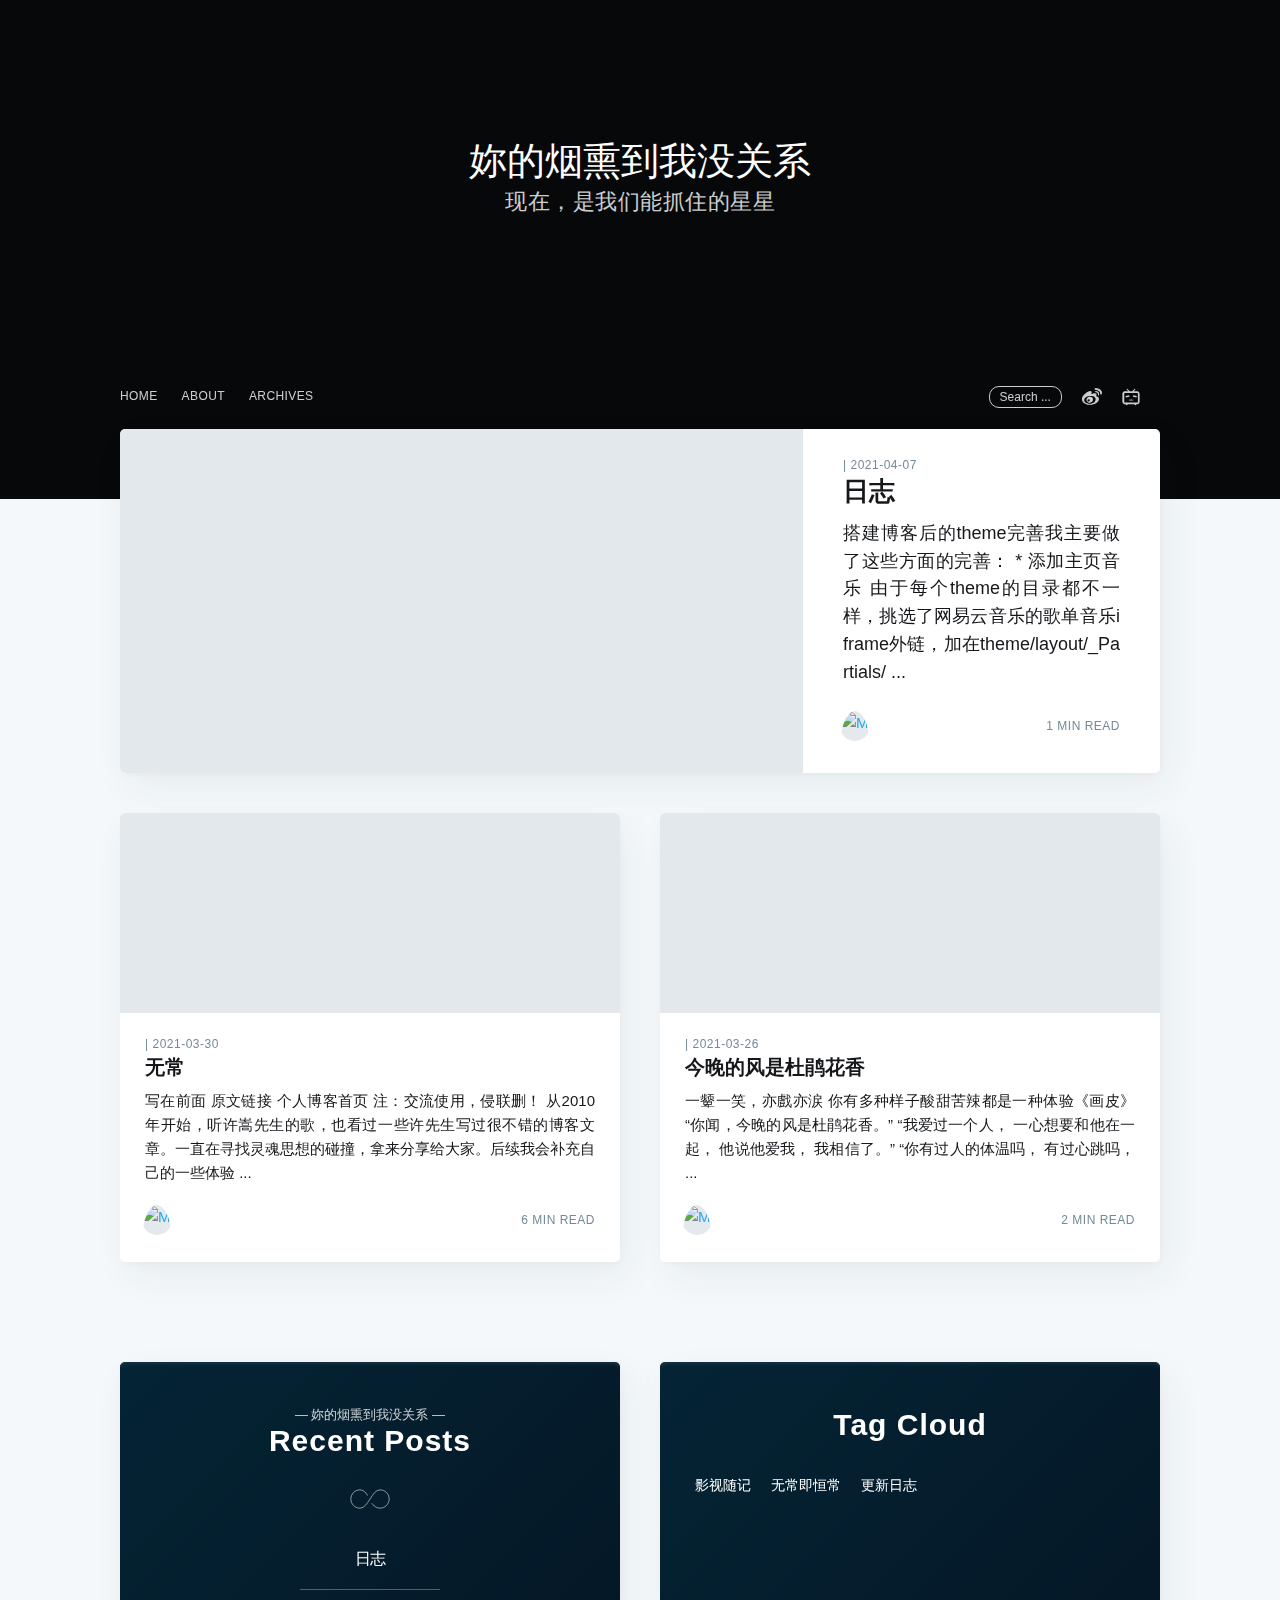
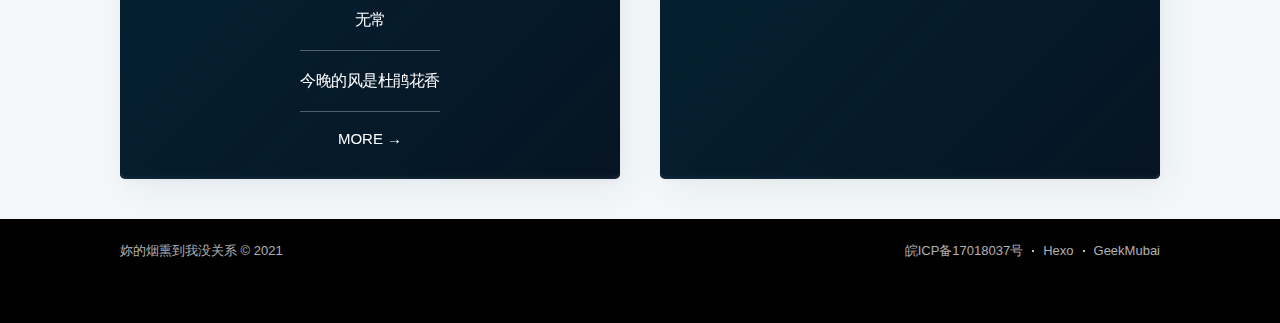
==== index.html @ fc3420e0 "Site updated: 2021-04-07 12:28:35" ====
<!DOCTYPE html><html lang="en"><head>
	
	
	
<link rel="stylesheet" href="/css/allinone.min.css">


	

	<meta charset="utf-8">
	<meta http-equiv="X-UA-Compatible" content="IE=edge">

	<title>妳的烟熏到我没关系 | </title>

	<meta name="HandheldFriendly" content="True">
	<meta name="viewport" content="width=device-width, initial-scale=1, maximum-scale=2">
	<meta name="generator" content="hexo">
	<meta name="author" content="Meyco">
	<meta name="description" content="">

	
	<meta name="keywords" content="hexo, casper, ghost, theme">
	

	
	<link rel="shortcut icon" href="https://mubai.oss-cn-hangzhou.aliyuncs.com/icon.png">
	<link rel="apple-touch-icon" href="https://mubai.oss-cn-hangzhou.aliyuncs.com/icon.png">
	

	
	<meta name="theme-color" content="#3c484e">
	<meta name="msapplication-TileColor" content="#3c484e">
	

	

	
	<link rel="alternate" href="https://geekmubai.com/feed" title="妳的烟熏到我没关系">
	

	<meta property="og:site_name" content="妳的烟熏到我没关系">
	<meta property="og:type" content="blog">
	<meta property="og:title" content="妳的烟熏到我没关系 | ">
	<meta property="og:description" content="">
	<meta property="og:url" content="http://example.com/index.html">

	
</head>
<body class="home-template">
	<div class="site-wrapper">
		




<header class="site-header outer " style="background-image: url(https://mubai.oss-cn-hangzhou.aliyuncs.com/background.jpg)">
    <div class="inner">
        
        
        <div class="site-header-content">
            
            <h1 class="site-title">
                妳的烟熏到我没关系
            </h1>
            <h2 class="site-description">现在，是我们能抓住的星星</h2>
            <iframe frameborder="no" border="0" marginwidth="0" marginheight="0" width="330" height="100" src="//music.163.com/outchain/player?type=0&amp;id=6687791022&amp;auto=1&amp;height=430"></iframe>
        </div>
        
        
        
<nav class="site-nav"> 
    <div class="site-nav-left">
        <ul class="nav">
            <li>
                
                <a href="/" title="Home">HOME</a>
                
            </li>
            
            
            <li>
                <a href="/about" title="ABOUT">ABOUT</a>
            </li>
            
            <li>
                <a href="/archives" title="ARCHIVES">ARCHIVES</a>
            </li>
            
            
        </ul> 
    </div>
    
    <div class="search-button">
        <a href="#search" class="subscribe-button" style="margin: 0 10px;">Search ...</a>
    </div>
     
    <div class="site-nav-right">
        
        <a href="#search" class="subscribe-button" style="margin: 0 10px;">Search ...</a>
         
        
<div class="social-links">
    
    <a class="social-link" title="weibo" href="https://weibo.com/u/5971185406" target="_blank" rel="noopener">
        <svg viewBox="0 0 1141 1024" xmlns="http://www.w3.org/2000/svg"><path d="M916.48 518.144q27.648 21.504 38.912 51.712t9.216 62.976-14.336 65.536-31.744 59.392q-34.816 48.128-78.848 81.92t-91.136 56.32-94.72 35.328-89.6 18.944-75.264 7.68-51.712 1.536-49.152-2.56-68.096-10.24-78.336-21.504-79.872-36.352-74.24-55.296-59.904-78.848q-16.384-29.696-22.016-63.488t-5.632-86.016q0-22.528 7.68-51.2t27.136-63.488 53.248-75.776 86.016-90.112q51.2-48.128 105.984-85.504t117.248-57.856q28.672-10.24 63.488-11.264t57.344 11.264q10.24 11.264 19.456 23.04t12.288 29.184q3.072 14.336 0.512 27.648t-5.632 26.624-5.12 25.6 2.048 22.528q17.408 2.048 33.792-1.536t31.744-9.216 31.232-11.776 33.28-9.216q27.648-5.12 54.784-4.608t49.152 7.68 36.352 22.016 17.408 38.4q2.048 14.336-2.048 26.624t-8.704 23.04-7.168 22.016 1.536 23.552q3.072 7.168 14.848 13.312t27.136 12.288 32.256 13.312 29.184 16.384zM658.432 836.608q26.624-16.384 53.76-45.056t44.032-64 18.944-75.776-20.48-81.408q-19.456-33.792-47.616-57.344t-62.976-37.376-74.24-19.968-80.384-6.144q-78.848 0-139.776 16.384t-105.472 43.008-72.192 60.416-38.912 68.608q-11.264 33.792-6.656 67.072t20.992 62.976 42.496 53.248 57.856 37.888q58.368 25.6 119.296 32.256t116.224 0.512 100.864-21.504 74.24-33.792zM524.288 513.024q20.48 8.192 38.912 18.432t32.768 27.648q10.24 12.288 17.92 30.72t10.752 39.424 1.536 42.496-9.728 38.912q-8.192 18.432-19.968 37.376t-28.672 35.328-40.448 29.184-57.344 18.944q-61.44 11.264-117.76-11.264t-88.064-74.752q-12.288-39.936-13.312-70.656t16.384-66.56q13.312-27.648 40.448-51.712t62.464-38.912 75.264-17.408 78.848 12.8zM361.472 764.928q37.888 3.072 57.856-18.432t21.504-48.128-15.36-47.616-52.736-16.896q-27.648 3.072-43.008 23.552t-17.408 43.52 9.728 42.496 39.424 21.504zM780.288 6.144q74.752 0 139.776 19.968t113.664 57.856 76.288 92.16 27.648 122.88q0 33.792-16.384 50.688t-35.328 17.408-35.328-14.336-16.384-45.568q0-40.96-22.528-77.824t-59.392-64.512-84.48-43.52-96.768-15.872q-31.744 0-47.104-15.36t-14.336-34.304 18.944-34.304 51.712-15.36zM780.288 169.984q95.232 0 144.384 48.64t49.152 146.944q0 30.72-10.24 43.52t-22.528 11.264-22.528-14.848-10.24-35.84q0-60.416-34.816-96.256t-93.184-35.84q-19.456 0-28.672-10.752t-9.216-23.04 9.728-23.04 28.16-10.752z"></path></svg>
    </a>
    
    
    
    
    
    
    <a class="social-link" title="bilibili" href="https://b23.tv/ggludu" target="_blank" rel="noopener">
        <svg viewBox="0 0 1024 1024" xmlns="http://www.w3.org/2000/svg"><path d="M360.896 183.968l-90.912-88.096s-14.208-17.472 9.824-37.248c24.16-19.648 25.376-10.912 33.504-5.472s135.2 130.816 135.2 130.816zm301.952 3.264l90.912-88.096s14.208-17.472-9.824-37.248c-24.032-19.648-25.376-10.912-33.504-5.472s-135.2 130.816-135.2 130.816zM1004 350.336c-3.264-137.984-123.168-164.192-123.168-164.192s-614.336-4.96-742.496 0C10.176 222.304 20 350.336 20 350.336s1.696 274.272-.128 413.12c13.824 138.848 120.864 160.928 120.864 160.928s42.72.864 73.92.864c3.264 8.992 5.696 52.544 54.24 52.544 48.416 0 54.24-52.544 54.24-52.544s354.88-1.696 384.352-1.696c1.696 14.816 8.992 54.976 57.536 54.24 48.416-.864 51.712-57.536 51.712-57.536s16.384-1.696 65.664 0C997.344 898.88 1004 764.192 1004 764.192s-1.568-275.872 0-413.856zm-98.912 439.232c0 21.728-17.248 39.456-38.464 39.456H167.2c-21.248 0-38.464-17.6-38.464-39.456V326.336c0-21.728 17.248-39.456 38.464-39.456h699.424c21.248 0 38.464 17.6 38.464 39.456zM202.4 457.152l205.344-39.456 15.52 77.184-203.648 39.456zm638.976 0l-205.344-39.456-15.648 77.184 203.776 39.456zm-418.08 191.392s45.152 81.312 95.264-26.336c48.416 105.088 101.824 27.904 101.824 27.904l30.336 19.776s-56.672 91.136-131.424 22.208c-63.232 68.928-129.728-21.952-129.728-21.952z"></path></svg>
    </a>
    
    
</div>
    </div>
</nav>
        
    </div>
</header>




<main id="site-main" class="site-main outer" role="main">
	<div class="inner">
		<div class="post-feed">
			
			<article class="post-card post ">
				
				<a class="post-card-image-link" title="日志" href="/2021/04/07/Blog%E6%9B%B4%E6%96%B0%E6%97%A5%E5%BF%97/">
					<div class="post-card-image b-lazy" data-src="http://i1.fuimg.com/715717/60c617aca30548ad.jpg"></div>
				</a>
				
				<div class="post-card-content">
					<a class="post-card-content-link" title="日志" href="/2021/04/07/Blog%E6%9B%B4%E6%96%B0%E6%97%A5%E5%BF%97/">
						<header class="post-card-header">
							<span class="post-card-tags">
								
								| 
								
								<time datetime="2021-04-07T03:20:34.000Z" itemprop="datePublished">
									2021-04-07
								</time>
							</span>
							<h2 class="post-card-title">日志</h2>
						</header>
						<section class="post-card-excerpt">
							<p>
								
								
								
                                                                                                                                
								搭建博客后的theme完善我主要做了这些方面的完善：
* 添加主页音乐
由于每个theme的目录都不一样，挑选了网易云音乐的歌单音乐iframe外链，加在theme/layout/_Partials/
								...
							</p>
						</section>
					</a>
					<footer class="post-card-meta">
						<div class="author-list">
							<div class="author-list-item">
								<div class="author-name-tooltip">Meyco</div>
								
								<a href="/about" class="static-avatar">
									<img class="author-profile-image" src="http://i1.fuimg.com/715717/878c0550b2270ddd.jpg" alt="Meyco">
								</a>
								
							</div>
						</div>
						<span class="reading-time">
							1
							min read
						</span>
					</footer>
				</div>
			</article>
			
			<article class="post-card post ">
				
				<a class="post-card-image-link" title="无常" href="/2021/03/30/%E6%97%A0%E5%B8%B8/">
					<div class="post-card-image b-lazy" data-src="http://i1.fuimg.com/715717/1760de4c66929baf.jpg"></div>
				</a>
				
				<div class="post-card-content">
					<a class="post-card-content-link" title="无常" href="/2021/03/30/%E6%97%A0%E5%B8%B8/">
						<header class="post-card-header">
							<span class="post-card-tags">
								
								| 
								
								<time datetime="2021-03-30T09:20:34.000Z" itemprop="datePublished">
									2021-03-30
								</time>
							</span>
							<h2 class="post-card-title">无常</h2>
						</header>
						<section class="post-card-excerpt">
							<p>
								
								
								
                                                                                                                                
								写在前面
原文链接
个人博客首页
注：交流使用，侵联删！

从2010年开始，听许嵩先生的歌，也看过一些许先生写过很不错的博客文章。一直在寻找灵魂思想的碰撞，拿来分享给大家。后续我会补充自己的一些体验
								...
							</p>
						</section>
					</a>
					<footer class="post-card-meta">
						<div class="author-list">
							<div class="author-list-item">
								<div class="author-name-tooltip">Meyco</div>
								
								<a href="/about" class="static-avatar">
									<img class="author-profile-image" src="http://i1.fuimg.com/715717/878c0550b2270ddd.jpg" alt="Meyco">
								</a>
								
							</div>
						</div>
						<span class="reading-time">
							6
							min read
						</span>
					</footer>
				</div>
			</article>
			
			<article class="post-card post ">
				
				<a class="post-card-image-link" title="今晚的风是杜鹃花香" href="/2021/03/26/my-first-file/">
					<div class="post-card-image b-lazy" data-src="http://i2.tiimg.com/715717/d0ed9ce200806550.jpg"></div>
				</a>
				
				<div class="post-card-content">
					<a class="post-card-content-link" title="今晚的风是杜鹃花香" href="/2021/03/26/my-first-file/">
						<header class="post-card-header">
							<span class="post-card-tags">
								
								| 
								
								<time datetime="2021-03-26T06:23:34.000Z" itemprop="datePublished">
									2021-03-26
								</time>
							</span>
							<h2 class="post-card-title">今晚的风是杜鹃花香</h2>
						</header>
						<section class="post-card-excerpt">
							<p>
								
								
								
                                                                                                                                
								一颦一笑，亦戲亦涙 

你有多种样子酸甜苦辣都是一种体验《画皮》“你闻，今晚的风是杜鹃花香。”
“我爱过一个人，
一心想要和他在一起，
他说他爱我，
我相信了。”
“你有过人的体温吗，
有过心跳吗，

								...
							</p>
						</section>
					</a>
					<footer class="post-card-meta">
						<div class="author-list">
							<div class="author-list-item">
								<div class="author-name-tooltip">Meyco</div>
								
								<a href="/about" class="static-avatar">
									<img class="author-profile-image" src="http://i1.fuimg.com/715717/878c0550b2270ddd.jpg" alt="Meyco">
								</a>
								
							</div>
						</div>
						<span class="reading-time">
							2
							min read
						</span>
					</footer>
				</div>
			</article>
			
		</div>
	</div>

	
	
	<nav class="pagination">
		
	</nav>
	
	
</main>


	</div>
	


<aside class="read-next outer">
    <div class="inner">
        <div class="read-next-feed">
            
            

<article class="read-next-card" style="background-image: url(https://mubai.oss-cn-hangzhou.aliyuncs.com/background.jpg)">
  <header class="read-next-card-header">
    <small class="read-next-card-header-sitetitle">— 妳的烟熏到我没关系 —</small>
    <h3 class="read-next-card-header-title">Recent Posts</h3>
  </header>
  <div class="read-next-divider">
    <svg xmlns="http://www.w3.org/2000/svg" viewBox="0 0 24 24">
      <path d="M13 14.5s2 3 5 3 5.5-2.463 5.5-5.5S21 6.5 18 6.5c-5 0-7 11-12 11C2.962 17.5.5 15.037.5 12S3 6.5 6 6.5s4.5 3.5 4.5 3.5"></path>
    </svg>
  </div>
  <div class="read-next-card-content">
    <ul>
      
      
      
      <li>
        <a href="/2021/04/07/Blog%E6%9B%B4%E6%96%B0%E6%97%A5%E5%BF%97/">日志</a>
      </li>
      
      
      
      <li>
        <a href="/2021/03/30/%E6%97%A0%E5%B8%B8/">无常</a>
      </li>
      
      
      
      <li>
        <a href="/2021/03/26/my-first-file/">今晚的风是杜鹃花香</a>
      </li>
      
      
    </ul>
  </div>
  <footer class="read-next-card-footer">
    <a href="/archives">  MORE  → </a>
  </footer>
</article>

            
            
            


            
            
            

<article class="read-next-card" style="background-image: url(https://mubai.oss-cn-hangzhou.aliyuncs.com/background.jpg)">
	<header class="read-next-card-header" style="padding-bottom: 20px">
		<h3 class="read-next-card-header-title">Tag Cloud</h3>
	</header>
	<div class="read-next-card-content-ext">
		<a href="/tags/%E5%BD%B1%E8%A7%86%E9%9A%8F%E8%AE%B0/" style="font-size: 14px;">影视随记</a> <a href="/tags/%E6%97%A0%E5%B8%B8%E5%8D%B3%E6%81%92%E5%B8%B8/" style="font-size: 14px;">无常即恒常</a> <a href="/tags/%E6%9B%B4%E6%96%B0%E6%97%A5%E5%BF%97/" style="font-size: 14px;">更新日志</a>
	</div>
</article>

            
        </div>
    </div>
</aside>

	




<div id="search" class="search-overlay subscribe-overlay">
    <div class="search-form">
        
        <img class="search-overlay-logo" src="https://mubai.oss-cn-hangzhou.aliyuncs.com/icon.png" alt="妳的烟熏到我没关系">
        
        <input id="local-search-input" class="search-input" type="text" name="search" placeholder="Search ...">
        <a class="search-overlay-close" href="#"></a>
    </div>
    <div id="local-search-result"></div>
</div>


<footer class="site-footer outer">
	<div class="site-footer-content inner">
		<section class="copyright">
			<a href="/" title="妳的烟熏到我没关系">妳的烟熏到我没关系</a>
			© 2021
		</section>
		<nav class="site-footer-nav">
			
            <a href="http://www.miitbeian.gov.cn/" title="皖ICP备17018037号" target="_blank" rel="noopener">皖ICP备17018037号</a>
            <a href="https://hexo.io/" title="Hexo" target="_blank" rel="noopener">Hexo</a>
            <a href="https://geekmubai.com/" title="GeekMubai" target="_blank" rel="noopener">GeekMubai</a>
        </nav>
    </div>
</footer>
	


<script>
    if(window.navigator && navigator.serviceWorker) {
        navigator.serviceWorker.getRegistrations()
        .then(function(registrations) {
            for(let registration of registrations) {
                registration.unregister();
            }
        });
    }
</script>






<script src="/js/mix/home-lazy-local.min.js"></script>


<script>;(function() {var bLazy = new Blazy()})();</script>








<script>searchFunc("/")</script>





<script>
    (function(){
        var bp = document.createElement('script');
        var curProtocol = window.location.protocol.split(':')[0];
        if (curProtocol === 'https') {
            bp.src = 'https://zz.bdstatic.com/linksubmit/push.js';
        }
        else {
            bp.src = 'http://push.zhanzhang.baidu.com/push.js';
        }
        var s = document.getElementsByTagName("script")[0];
        s.parentNode.insertBefore(bp, s);
    })();
    console.log("this theme is from https://github.com/xzhih/hexo-theme-casper")
</script>

<script src="/live2dw/lib/L2Dwidget.min.js?094cbace49a39548bed64abff5988b05"></script><script>L2Dwidget.init({"log":false,"pluginJsPath":"lib/","pluginModelPath":"assets/","pluginRootPath":"live2dw/","tagMode":false});</script>


<script type="text/javascript" src="/js/love.js"></script>
</body></html><!-- 页面点击小红心 -->
---- css/allinone.min.css ----
*{margin:0;padding:0;vertical-align:baseline;border:0}.site-nav li{margin:.5em 0;padding-left:.3em;line-height:1.6em}blockquote,q{quotes:none}blockquote,dl,ol,p,ul{margin:0 0 1.2em}blockquote:after,blockquote:before,q:after,q:before{content:"";content:none}img{max-width:100%;border:0;image-rendering:-webkit-optimize-contrast}html{-webkit-box-sizing:border-box;box-sizing:border-box;-webkit-text-size-adjust:100%;-ms-text-size-adjust:100%}*,:after,:before{-webkit-box-sizing:inherit;box-sizing:inherit}a{word-break:break-all;background-color:transparent;text-decoration:none;color:#26a8ed}a:active,a:hover,input:focus{outline:0}b,blockquote cite,strong{font-weight:700}dfn,em,i{font-style:italic}small{font-size:80%}sub,sup{font-size:75%;line-height:0;position:relative;vertical-align:baseline}sup{top:-.5em}sub{bottom:-.25em}svg:not(:root){overflow:hidden}mark{background-color:#fdffb6}code,kbd,pre,samp{font-family:monospace,monospace;font-size:1em}button,input,optgroup,select,textarea{font:inherit;margin:0;color:inherit}button{overflow:visible;border:none}button,select{text-transform:none}button,html input[type=button],input[type=reset],input[type=submit]{cursor:pointer;-webkit-appearance:button}button[disabled],html input[disabled]{cursor:default}button::-moz-focus-inner,input::-moz-focus-inner{padding:0;border:0}input{line-height:normal}textarea{overflow:auto;resize:vertical}table{border-spacing:0;border-collapse:collapse}td,th{padding:0}html{font-size:62.5%;overflow-y:scroll;-webkit-tap-highlight-color:transparent}body,html{overflow-x:hidden}body{font-family:-apple-system,BlinkMacSystemFont,Segoe UI,Roboto,Oxygen,Ubuntu,Cantarell,Open Sans,Helvetica Neue,sans-serif;font-size:1.5rem;font-weight:400;font-style:normal;line-height:1.6em;letter-spacing:0;color:#3c484e;-moz-font-feature-settings:"liga" on;-webkit-font-smoothing:antialiased;-moz-osx-font-smoothing:grayscale;text-rendering:optimizeLegibility;background:#f4f8fb}::-moz-selection{background:#cbeafb;text-shadow:none}::selection{background:#cbeafb;text-shadow:none}hr{position:relative;display:block;width:100%;height:1px;margin:2.5em 0;padding:0;border:0;border-top:5px solid #e3e9ed}audio,canvas,iframe,img,svg,video{vertical-align:middle}fieldset{margin:0;padding:0;border:0}ol,ul{padding-right:.5em;padding-left:1.2em;max-width:100%}ol ol,ol ul,ul ol,ul ul{margin:.5em 0 1em}dt{font-weight:500;float:left;width:120px;margin:0 20px 0 0;text-align:right;color:#15171a}dd{margin:0 0 5px;text-align:left}blockquote{margin:1.5em 0;padding:0 1.6em;border-left:.5em solid #e5eff5}blockquote p{font-size:1.2em;font-weight:300;margin:.8em 0}blockquote small{font-size:.9em;display:inline-block;margin:.8em 0 .8em 1.5em;opacity:.8}blockquote small:before{content:"\2014 \00A0"}blockquote cite a{font-weight:400}a:hover{text-decoration:underline}h1,h2,h3,h4,h5,h6{font-weight:700;line-height:1.15;margin-top:0;text-rendering:optimizeLegibility}h1{font-size:5rem;font-weight:700;margin:0 0 .5em}.img{display:block;width:100%;height:100%;border-radius:100%;background-position:50%;background-size:cover}.hidden{position:absolute;visibility:hidden;text-indent:-9999px}.site-wrapper{display:-ms-flexbox;display:-webkit-box;display:flex;flex-direction:column;min-height:100vh;-webkit-box-direction:normal;-webkit-box-orient:vertical;-ms-flex-direction:column}.site-main{z-index:100;-webkit-box-flex:1;flex-grow:1;-ms-flex-positive:1}.outer{position:relative;padding:0 4vw}.inner{width:100%;max-width:1040px;margin:0 auto}@media (min-width:900px){.author-template .post-feed,.home-template .post-feed,.tag-template .post-feed{margin-top:-70px;padding-top:0}.home-template .site-nav{position:relative;top:-70px}}.site-header{position:relative;padding-top:12px;padding-bottom:12px;color:#fff;background:50%/cover no-repeat #090a0b}.site-header:before{bottom:0;background:rgba(0,0,0,.18)}.site-header:after,.site-header:before{position:absolute;z-index:10;top:0;right:0;left:0;display:block;content:""}.site-header:after{bottom:auto;height:80px;background:-webkit-gradient(linear,left top,left bottom,from(rgba(0,0,0,.1)),to(transparent));background:linear-gradient(rgba(0,0,0,.1),transparent)}.site-header.no-cover:after,.site-header.no-cover:before{display:none}.site-header-content{display:-ms-flexbox;display:-webkit-box;display:flex;flex-direction:column;min-height:200px;max-height:450px;padding:10vw 4vw;text-align:center;align-items:center;-webkit-box-align:center;-webkit-box-direction:normal;-webkit-box-orient:vertical;-webkit-box-pack:center;-ms-flex-align:center;-ms-flex-direction:column;-ms-flex-pack:center;justify-content:center}.site-title{font-size:3.8rem;font-weight:430;z-index:10;margin:0;padding:0}.site-logo{max-height:45px}.site-description{font-size:2.2rem;font-weight:400;z-index:10;margin:0;padding:5px 0;letter-spacing:.5px;opacity:.8}@media (max-width:500px){h1{font-size:2.2rem}.site-title{font-size:3rem}.site-description{font-size:1.8rem}}.site-nav{font-size:1.2rem;position:relative;z-index:300;height:40px;-webkit-box-align:center;-ms-flex-align:center;align-items:center;-webkit-box-pack:justify;-ms-flex-pack:justify;justify-content:space-between}.site-nav,.site-nav-left{display:-ms-flexbox;display:-webkit-box;display:flex;overflow-y:hidden}.site-nav-left{overflow-x:auto;margin-right:10px;white-space:nowrap;letter-spacing:.4px;align-items:center;-webkit-box-align:center;-ms-flex-align:center;-webkit-overflow-scrolling:touch;-ms-overflow-scrolling:touch}.site-nav-logo{font-size:1.7rem;font-weight:700;line-height:1em;display:block;margin-right:24px;padding:11px 0;letter-spacing:-.5px;color:#fff;-ms-flex-negative:0;flex-shrink:0}.site-nav-logo:hover{text-decoration:none}.site-nav-logo img{display:block;width:auto;height:21px}.nav{display:-ms-flexbox;display:-webkit-box;display:flex;margin:0 0 0 -12px;padding:0;list-style:none}.nav li{padding:0;text-transform:uppercase}.nav li,.nav li a{display:block;margin:0}.nav li a{padding:10px 12px;opacity:.8;color:#fff}.nav li a:hover{text-decoration:none;opacity:1}.search-button,.site-nav-right{height:40px}.search-button,.site-nav-right,.social-links{display:-ms-flexbox;display:-webkit-box;display:flex;align-items:center;-webkit-box-align:center;-ms-flex-align:center;-ms-flex-negative:0;flex-shrink:0}.social-links a:last-of-type{padding-right:20px}.social-link{display:-ms-flexbox;display:-webkit-box;display:flex;margin:0;padding:10px;opacity:.8;color:#fff;align-items:center;-webkit-box-align:center;-webkit-box-pack:center;-ms-flex-align:center;-ms-flex-pack:center;justify-content:center}.social-link:hover{opacity:1}.social-link svg{height:1.8rem;fill:#fff}.subscribe-button{font-size:1.2rem;line-height:1em;display:block;padding:4px 10px;opacity:.8;color:#fff;border:1px solid #fff;border-radius:10px}.subscribe-button:hover{text-decoration:none;opacity:1}@media (max-width:700px){.site-header{padding-right:0;padding-left:0}.site-nav-left{margin-right:0;padding-left:4vw}.site-nav-right{display:none}}.post-feed{position:relative;margin:0 -20px;padding:40px 0 0;-ms-flex-wrap:wrap;flex-wrap:wrap}.post-card,.post-feed{display:-ms-flexbox;display:-webkit-box;display:flex}.post-card{overflow:hidden;flex-direction:column;min-height:300px;margin:0 20px 40px;-webkit-transition:all .5s ease;transition:all .5s ease;border-radius:5px;background:50%/cover #fff;-webkit-box-shadow:8px 14px 38px rgba(39,44,49,.06),1px 3px 8px rgba(39,44,49,.03);box-shadow:8px 14px 38px rgba(39,44,49,.06),1px 3px 8px rgba(39,44,49,.03);-webkit-box-direction:normal;-webkit-box-flex:1;-webkit-box-orient:vertical;-ms-flex:1 1 300px;flex:1 1 300px;-ms-flex-direction:column}.post-card:hover{-webkit-transition:all .4s ease;transition:all .4s ease;-webkit-transform:translate3D(0,-1px,0) scale(1.02);transform:translate3D(0,-1px,0) scale(1.02);-webkit-box-shadow:8px 28px 50px rgba(39,44,49,.07),1px 6px 12px rgba(39,44,49,.04);box-shadow:8px 28px 50px rgba(39,44,49,.07),1px 6px 12px rgba(39,44,49,.04)}.post-card-image-link{position:relative;display:block;overflow:hidden;border-radius:5px 5px 0 0}.post-card-image{width:auto;height:200px;background:50%/cover no-repeat #c5d2d9}.post-card-content-link{position:relative;display:block;padding:25px 25px 0;color:#15171a;-webkit-box-flex:1;flex-grow:1;-ms-flex-positive:1}.post-card-content-link:hover{text-decoration:none}.post-card-tags{font-size:1.2rem;font-weight:500;line-height:1.15em;display:block;margin-bottom:4px;letter-spacing:.5px;text-transform:uppercase;color:#738a94}.post-card-content{display:-ms-flexbox;display:-webkit-box;display:flex;flex-direction:column;-webkit-box-direction:normal;-webkit-box-flex:1;-webkit-box-orient:vertical;-webkit-box-pack:justify;-ms-flex-direction:column;flex-grow:1;-ms-flex-pack:justify;-ms-flex-positive:1;justify-content:space-between}.post-card-meta{display:-ms-flexbox;display:-webkit-box;display:flex;padding:0 25px 25px;align-items:flex-end;-webkit-box-align:end;-webkit-box-pack:justify;-ms-flex-align:end;-ms-flex-pack:justify;justify-content:space-between}.author-profile-image{display:block;border-radius:100%;background:#e3e9ed;-o-object-fit:cover;object-fit:cover}.post-card-meta .avatar-wrapper,.post-card-meta .profile-image-wrapper{position:relative}.author-list{display:-ms-flexbox;display:-webkit-box;display:flex;margin:0;padding:0;list-style:none;-ms-flex-wrap:wrap-reverse;flex-wrap:wrap-reverse}.author-list-item{position:relative;margin:0;padding:0;-ms-flex-negative:0;flex-shrink:0}.static-avatar{width:34px;height:34px;margin:0 -5px;display:block;overflow:hidden;border:2px solid #fff;border-radius:100%}.author-name-tooltip{font-size:1.2rem;position:absolute;z-index:999;bottom:105%;display:block;padding:2px 8px;-webkit-transition:all .3s cubic-bezier(.4,.01,.165,.99);transition:all .3s cubic-bezier(.4,.01,.165,.99);-webkit-transform:translateY(6px);transform:translateY(6px);white-space:nowrap;letter-spacing:.2px;pointer-events:none;opacity:0;color:#fff;border-radius:3px;background:#15171a;-webkit-box-shadow:0 12px 26px rgba(39,44,49,.08),1px 3px 8px rgba(39,44,49,.03);box-shadow:0 12px 26px rgba(39,44,49,.08),1px 3px 8px rgba(39,44,49,.03)}.author-list-item:hover .author-name-tooltip{-webkit-transform:translateY(0);transform:translateY(0);opacity:1}.reading-time{font-size:1.2rem;font-weight:500;line-height:33px;margin-left:20px;letter-spacing:.5px;text-transform:uppercase;color:#738a94;-ms-flex-negative:0;flex-shrink:0}@media (min-width:795px){.home-template .post-feed .post-card:nth-child(6n+1):not(.no-image){flex-direction:row;-webkit-box-direction:normal;-webkit-box-flex:1;-webkit-box-orient:horizontal;-ms-flex:1 1 100%;flex:1 1 100%;-ms-flex-direction:row}.home-template .post-feed .post-card:nth-child(6n+1):not(.no-image) .post-card-image-link{position:relative;border-radius:5px 0 0 5px;-webkit-box-flex:1;-ms-flex:1 1 auto;flex:1 1 auto}.home-template .post-feed .post-card:nth-child(6n+1):not(.no-image) .post-card-image{position:absolute;width:100%;height:100%}.home-template .post-feed .post-card:nth-child(6n+1):not(.no-image) .post-card-content{-webkit-box-flex:0;-ms-flex:0 1 357px;flex:0 1 357px}.home-template .post-feed .post-card:nth-child(6n+1):not(.no-image) h2{font-size:2.6rem}.home-template .post-feed .post-card:nth-child(6n+1):not(.no-image) p{font-size:1.8rem;line-height:1.55em}.home-template .post-feed .post-card:nth-child(6n+1):not(.no-image) .post-card-content-link{padding:30px 40px 0}.home-template .post-feed .post-card:nth-child(6n+1):not(.no-image) .post-card-meta{padding:0 40px 30px}}.home-template .site-header:after{display:none}@media (max-width:650px){.author-name-tooltip{display:none}.post-feed{padding-top:5vw}.post-card{margin:0 20px 5vw}}.page-template .site-main,.post-template .site-main{padding-bottom:4vw;background:#fff}.post-full{position:relative;z-index:50}.post-full-header{max-width:1040px;margin:0 auto;padding:5vw 3vw;text-align:center}@media (max-width:500px){.post-full-header{padding:10vw 3vw}}.post-full-meta{font-size:1.4rem;font-weight:600;display:-ms-flexbox;display:-webkit-box;display:flex;text-transform:uppercase;color:#738a94;align-items:center;-webkit-box-align:center;-webkit-box-pack:center;-ms-flex-align:center;-ms-flex-pack:center;justify-content:center}.post-full-meta-date{color:#3eb0ef}.post-full-title{font-size:4rem;margin:0;color:#090a0b}.date-divider{display:inline-block;margin:0 6px 1px}.post-full-image{height:800px;margin:0 -10vw -165px;border-radius:5px;background:50%/cover #c5d2d9}@media (max-width:1170px){.post-full-image{height:600px;margin:0 -4vw -100px;border-radius:0}}@media (max-width:800px){.post-full-image{height:400px}}.post-full-content{font-size:1.7rem;line-height:1.6em;position:relative;min-height:230px;margin:0 auto;padding:70px 100px 0;background:#fff}@media (max-width:1170px){.post-full-content{padding:5vw 7vw 0}}.post-full-content:before{left:-5px;-webkit-transform:rotate(-5deg);transform:rotate(-5deg)}.post-full-content:after,.post-full-content:before{position:absolute;z-index:-1;top:15px;display:block;width:20px;height:200px;content:"";background:rgba(39,44,49,.15);-webkit-filter:blur(5px);filter:blur(5px)}.post-full-content:after{right:-5px;-webkit-transform:rotate(5deg);transform:rotate(5deg)}.no-image .post-full-content{padding-top:0}.no-image .post-full-content:after,.no-image .post-full-content:before{display:none}.post-full-content blockquote,.post-full-content dl,.post-full-content h1,.post-full-content h2,.post-full-content h3,.post-full-content h4,.post-full-content h5,.post-full-content h6,.post-full-content ol,.post-full-content p,.post-full-content pre,.post-full-content ul{min-width:100%}.post-full-content li p{margin:0}.post-full-content em,.post-full-content strong{color:#090a0b}.post-full-content small{line-height:1.6em;display:inline-block}.post-full-content img,.post-full-content video{display:block;max-width:1040px;margin:0 auto}@media (max-width:1040px){.post-full-content img,.post-full-content video{width:100%}}.post-full-content img[src$="#full"]{width:100vw;max-width:none}.post-full-content img+br+small{display:block;margin-top:-3em;margin-bottom:1.5em}.post-full-content iframe{margin:0 auto}.post-full-content blockquote{margin:0 0 1.5em;padding:0 1.5em;border-left:3px solid #3eb0ef}.post-full-content blockquote p{font-size:inherit;font-style:italic;line-height:inherit;margin:0 0 1em;color:inherit}.post-full-content blockquote p:last-child{margin-bottom:0}.post-full-content code{font-size:.8em;font-weight:400!important}.post-full-content .fluid-width-video-wrapper{margin:1.5em 0 3em}.post-full-content h1,.post-full-content h2,.post-full-content h3,.post-full-content h4,.post-full-content h5,.post-full-content h6{color:#090a0b}@media (max-width:500px){.post-full-meta{font-size:1.2rem;line-height:1.3em}.post-full-title{font-size:2.9rem}.post-full-image{height:350px;margin-bottom:4vw}.post-full-content{padding:0}.post-full-content:after,.post-full-content:before{display:none}}.read-next-feed{margin:0 -20px;padding:40px 0 0;-ms-flex-wrap:wrap;flex-wrap:wrap}.read-next-card,.read-next-feed{display:-ms-flexbox;display:-webkit-box;display:flex}.read-next-card{position:relative;overflow:hidden;flex-direction:column;margin:0 20px 40px;padding:25px;color:#fff;border-radius:5px;background:50%/cover #15171a;-webkit-box-shadow:8px 14px 38px rgba(39,44,49,.06),1px 3px 8px rgba(39,44,49,.03);box-shadow:8px 14px 38px rgba(39,44,49,.06),1px 3px 8px rgba(39,44,49,.03);-webkit-box-direction:normal;-webkit-box-flex:1;-webkit-box-orient:vertical;-ms-flex:1 1 300px;flex:1 1 300px;-ms-flex-direction:column}.read-next-card:before{position:absolute;top:0;right:0;bottom:0;left:0;display:block;content:"";border-radius:5px;background:linear-gradient(135deg,rgba(0,40,60,.8),rgba(0,20,40,.7));-webkit-backdrop-filter:blur(2px);backdrop-filter:blur(2px)}.read-next-card-header{position:relative;z-index:50;padding-top:20px;text-align:center}.read-next-card-header-sitetitle{font-size:1.3rem;line-height:1.3em;display:block;opacity:.8}.read-next-card-header-title{font-size:3rem;line-height:1.2em;margin:0;padding:0 20px;letter-spacing:1px;color:#fff}.read-next-card-header-title a{font-weight:300;text-decoration:none;color:#fff}.read-next-card-header-title a:hover{text-decoration:none}.read-next-divider{position:relative;display:-ms-flexbox;display:-webkit-box;display:flex;height:80px;-webkit-box-pack:center;-ms-flex-pack:center;justify-content:center}.read-next-divider svg{width:40px;fill:transparent;stroke:#fff;stroke-opacity:.65;stroke-width:.5px}.read-next-card-content{font-size:1.7rem;position:relative;z-index:50;display:-ms-flexbox;display:-webkit-box;display:flex;-webkit-box-flex:1;flex-grow:1;-ms-flex-positive:1}.read-next-card-content ul{display:-ms-flexbox;display:-webkit-box;display:flex;flex-direction:column;margin:0 auto;padding:0;list-style:none;text-align:center;-webkit-box-direction:normal;-webkit-box-orient:vertical;-ms-flex-direction:column}.read-next-card-content li{font-size:1.6rem;font-weight:200;line-height:1.25em;margin:0;padding:0;letter-spacing:-.5px}.read-next-card-content li a{font-weight:500;display:block;padding:20px 0;-webkit-transition:opacity .3s ease;transition:opacity .3s ease;vertical-align:top;color:#fff;border-bottom:1px solid hsla(0,0%,100%,.3)}.read-next-card-content li:first-of-type a{padding-top:10px}.read-next-card-content li a:hover{opacity:1}.read-next-card-footer{position:relative;margin:15px 0 3px;text-align:center}.read-next-card-footer a{color:#fff}.floating-header{position:fixed;z-index:1000;top:0;right:0;left:0;display:-ms-flexbox;display:-webkit-box;display:flex;visibility:hidden;height:60px;-webkit-transition:all .5s cubic-bezier(.19,1,.22,1);transition:all .5s cubic-bezier(.19,1,.22,1);-webkit-transform:translate3d(0,-120%,0);transform:translate3d(0,-120%,0);border-bottom:1px solid rgba(0,0,0,.06);background:hsla(0,0%,100%,.95);align-items:center;-webkit-box-align:center;-ms-flex-align:center}.floating-active{visibility:visible;-webkit-transition:all .5s cubic-bezier(.22,1,.27,1);transition:all .5s cubic-bezier(.22,1,.27,1);-webkit-transform:translateZ(0);transform:translateZ(0)}.floating-header-logo{font-size:1.6rem;line-height:1em;overflow:hidden;margin:0 0 0 20px;white-space:nowrap;letter-spacing:-1px;text-overflow:ellipsis}.floating-header-logo a{font-weight:700;line-height:1.1em;display:-ms-flexbox;display:-webkit-box;display:flex;color:#15171a;align-items:center;-webkit-box-align:center;-ms-flex-align:center}.floating-header-logo a:hover{text-decoration:none}.floating-header-logo img{max-height:20px;margin:0 10px 0 0}.floating-header-divider{line-height:1em;margin:0 5px}.floating-header-title{font-size:1.6rem;font-weight:700;line-height:1.3em;overflow:hidden;margin:0;white-space:nowrap;text-overflow:ellipsis;color:#2e2e2e;-webkit-box-flex:1;-ms-flex:1;flex:1}.floating-header-share{font-size:1.3rem;line-height:1;padding-left:2%;-webkit-box-pack:end;-ms-flex-pack:end;justify-content:flex-end}.floating-header-share,.floating-header-share a{display:-ms-flexbox;display:-webkit-box;display:flex;align-items:center;-webkit-box-align:center;-ms-flex-align:center}.floating-header-share a{-webkit-box-pack:center;-ms-flex-pack:center;justify-content:center}.floating-header-share svg{width:auto;height:16px;fill:#fff}.floating-header-share-label{font-weight:500;display:-ms-flexbox;display:-webkit-box;display:flex;margin-right:10px;color:rgba(0,0,0,.7);align-items:center;-webkit-box-align:center;-ms-flex-align:center;-ms-flex-negative:0;flex-shrink:0}.floating-header-share-label svg{width:18px;height:18px;margin:0 5px 0 10px;-webkit-transform:rotate(90deg);transform:rotate(90deg);stroke:rgba(0,0,0,.7)}.floating-header-share-fb,.floating-header-share-tw{line-height:48px;display:block;width:60px;height:60px;-webkit-transition:all .5s cubic-bezier(.19,1,.22,1);transition:all .5s cubic-bezier(.19,1,.22,1);text-align:center;color:#fff;align-items:center;-webkit-box-align:center;-ms-flex-align:center;-ms-grid-row-align:center}.floating-header-share-tw{background:#33b1ff}.floating-header-share-fb{background:#005e99}.progress{position:absolute;right:0;bottom:-1px;left:0;width:100%;height:2px;color:#3eb0ef;border:none;background:0 0;-webkit-appearance:none;-moz-appearance:none;appearance:none}.progress::-webkit-progress-bar{background-color:transparent}.progress::-webkit-progress-value{background-color:#3eb0ef}.progress::-moz-progress-bar{background-color:#3eb0ef}.progress-container{position:absolute;top:0;left:0;display:block;width:100%;height:2px;background-color:transparent}.progress-bar{display:block;width:50%;height:inherit;background-color:#3eb0ef}@media (max-width:900px){.floating-header{height:40px}.floating-header-logo,.floating-header-title{font-size:1.5rem}.floating-header-share-fb,.floating-header-share-tw{line-height:38px;width:40px;height:40px}}@media (max-width:800px){.floating-header-logo{margin-left:10px}.floating-header-logo a{color:#2e2e2e}.floating-header-divider,.floating-header-title{visibility:hidden}}@media (max-width:450px){.floating-header-share-label{display:none}}.site-header-content .author-profile-image{z-index:10;width:100px;height:100px;margin:0 0 20px;-webkit-box-shadow:0 0 0 6px hsla(0,0%,100%,.1);box-shadow:0 0 0 6px hsla(0,0%,100%,.1);-ms-flex-negative:0;flex-shrink:0}.site-header-content .author-bio{font-size:2rem;font-weight:300;line-height:1.3em;z-index:10;max-width:600px;margin:5px 0 10px;letter-spacing:.5px;opacity:.8;-ms-flex-negative:0;flex-shrink:0}.site-header-content .author-meta{font-family:Georgia,serif;font-style:italic;z-index:10;display:-ms-flexbox;display:-webkit-box;display:flex;margin:0 0 10px;align-items:center;-webkit-box-align:center;-webkit-box-pack:center;-ms-flex-align:center;-ms-flex-negative:0;-ms-flex-pack:center;flex-shrink:0;justify-content:center}.site-header-content .author-location svg{height:1.9rem;stroke:#fff}.site-header-content .bull{display:inline-block;margin:0 12px;opacity:.5}.site-header-content .social-link:first-of-type{padding-left:4px}@media (max-width:500px){.site-header-content .author-bio{font-size:1.8rem;line-height:1.15em;letter-spacing:0}.author-location,.author-stats{display:none}}.error-template .site-main{padding:7vw 4vw}.site-nav-center{display:-ms-flexbox;display:-webkit-box;display:flex;text-align:center;align-items:center;-webkit-box-align:center;-webkit-box-pack:center;-ms-flex-align:center;-ms-flex-pack:center;justify-content:center}.site-nav-center .site-nav-logo{margin-right:0}.error-message{text-align:center}.error-code{font-size:12vw;line-height:1em;margin:0;letter-spacing:-5px;opacity:.3}.error-description{font-size:3rem;font-weight:400;line-height:1.3em;margin:0;color:#738a94}@media (max-width:800px){.error-description{font-size:1.8rem;margin:5px 0 0}}.error-link{display:inline-block;margin-top:5px}.error-template .post-feed{padding-top:0}.subscribe-overlay{position:fixed;z-index:9000;top:0;right:0;bottom:0;left:0;display:-ms-flexbox;display:-webkit-box;display:flex;-webkit-transition:opacity .2s ease-in;transition:opacity .2s ease-in;pointer-events:none;opacity:0;background:rgba(0,25,40,.97);align-items:center;-webkit-backdrop-filter:blur(3px);backdrop-filter:blur(3px);-webkit-box-align:center;-webkit-box-pack:center;-ms-flex-align:center;-ms-flex-pack:center;justify-content:center}.subscribe-overlay:target{pointer-events:auto;opacity:1}.site-footer{position:relative;padding-top:20px;padding-bottom:60px;color:#fff;background:#000}.site-footer-content{font-size:1.3rem;display:-ms-flexbox;display:-webkit-box;display:flex;align-items:center;-webkit-box-align:center;-webkit-box-pack:justify;-ms-flex-align:center;-ms-flex-pack:justify;-ms-flex-wrap:wrap;flex-wrap:wrap;justify-content:space-between}.site-footer-content,.site-footer-content a{color:hsla(0,0%,100%,.7)}.site-footer-content a:hover{text-decoration:none;color:#fff}.site-footer-nav{display:-ms-flexbox;display:-webkit-box;display:flex}.site-footer-nav a{position:relative;margin-left:20px}.site-footer-nav a:before{position:absolute;top:11px;left:-11px;display:block;width:2px;height:2px;content:"";border-radius:100%;background:#fff}.site-footer-nav a:first-of-type:before{display:none}@media (max-width:650px){.site-footer-content{flex-direction:column;-webkit-box-direction:normal;-webkit-box-orient:vertical;-ms-flex-direction:column}.site-footer-nav a:first-child{margin-left:0}}.post-card-excerpt,.post-full-content,body{font-family:"Helvetica Neue",Helvetica,"PingFang SC","Hiragino Sans GB","Microsoft YaHei","微软雅黑",Arial,sans-serif}.post-card-excerpt{text-align:justify;word-break:break-all}.hide{display:none}@media (max-width:500px){.post-card-title{font-size:18px!important}}.post-card-title{margin:0 0 .5em;font-size:2rem}.post-img{width:100%;min-height:50px;background:50% no-repeat #c5d2d9!important;border-radius:4px}.b-lazy{-webkit-transition:opacity .5s ease-in-out;transition:opacity .5s ease-in-out;opacity:.5}.b-lazy.b-loaded{opacity:1}@media (max-width:800px){.floating-header-divider,.floating-header-title{visibility:inherit!important}.floating-header-logo{margin-left:10px;padding-right:5px}.floating-header-divider{margin-left:0}}.search-button{margin:0 10px}@media (min-width:701px){.search-button{display:none}#local-search-result{width:80%!important;padding:2rem 1rem!important;margin:6rem 0 1rem!important;border-radius:4px}}.search-form{height:5rem;text-align:center;position:fixed;top:0;width:100%;background:hsla(0,0%,100%,.95)}.search-overlay{-webkit-box-align:unset!important;-ms-flex-align:unset!important;align-items:unset!important}.search-overlay-logo{position:absolute;left:0;top:0;height:5rem;padding:1.25rem 2rem}.search-input{background:rgba(0,0,0,.04);border:none;border-radius:4px;height:3.5rem;margin:.75rem;padding:0 2rem;width:600px;max-width:40%}.search-overlay-close{position:absolute;right:0;top:0;height:5rem;width:5rem}.search-overlay-close:before{-webkit-transform:rotate(45deg);transform:rotate(45deg)}.search-overlay-close:after{-webkit-transform:rotate(-45deg);transform:rotate(-45deg)}.search-overlay-close:after,.search-overlay-close:before{position:absolute;top:2.4rem;right:1.8rem;width:2rem;height:2px;content:"";background:rgba(0,25,40,.97)}#local-search-result{padding-top:1rem;margin:5rem 0 0;background:rgba(255,255,255,.95);width:100%;overflow:auto;border-top:1px solid rgba(0,0,0,.05)}#local-search-result ul li{list-style:none;padding-top:.8em}.search-result-title{font-size:1.8rem}.search-keyword{color:red}.site-footer-nav{-webkit-box-pack:center;-ms-flex-pack:center;-ms-flex-wrap:wrap;flex-wrap:wrap;justify-content:center}.pagination{font-size:1.3rem;position:relative;width:80%;max-width:710px;margin:2rem auto;text-align:center;color:#68757d}.pagination a{-webkit-transition:all .2s ease;transition:all .2s ease;color:#68757d}.page-nav{overflow:hidden;min-width:100px;text-align:center;color:#999;border-radius:4px;background:#fff}.page-nav .current{font-weight:700;color:#555}.page-nav>.page-number,.prev-next-post{display:inline-block;min-width:100px;padding:8px 0}.next-post,.page-nav>.next,.page-nav>.prev,.prev-post{position:absolute;display:inline-block;padding:8px 16px;-webkit-transition:border .3s ease;transition:border .3s ease;text-decoration:none;border:1px solid #bfc8cd;border-radius:4px}.page-nav>.prev,.prev-post{left:0}.next-post,.page-nav>.next{right:0}.next-post,.page-nav>.next:hover,.page-nav>.prev:hover,.prev-post{color:#889093;border-color:#98a0a4}@media (max-width:800px){.next-post,.page-nav>.next,.page-nav>.prev,.prev-next-post,.prev-post{position:static;width:100%}.page-nav>.page-number{width:33.3%}.pagination{width:100%}.t-g-control{top:unset!important;right:unset!important;bottom:0!important;flex-direction:row!important;width:100%;-webkit-box-direction:normal!important;-webkit-box-orient:horizontal!important;-webkit-box-pack:center;-ms-flex-direction:row!important;-ms-flex-pack:center;justify-content:center}.toc-main{width:100%}}@media (min-width:1170px){#comment{padding:20px 100px 0}}.v *{font-size:14px!important}.read-next-card-content-ext{font-size:1.7rem;position:relative;z-index:50;display:-ms-flexbox;display:-webkit-box;display:flex;-webkit-box-flex:1;flex-grow:1;-ms-flex-positive:1;-ms-flex-wrap:wrap;flex-wrap:wrap}.read-next-card-content-ext a{padding:10px;color:#fff}.toc-bar{top:0;z-index:666;position:fixed;height:100%;display:-webkit-box;display:-ms-flexbox;display:flex;-webkit-box-align:center;-ms-flex-align:center;align-items:center;-webkit-transition:all .5s ease-in-out;transition:all .5s ease-in-out}.toc-btn-bar svg{width:32px;height:32px;fill:#8a8a8a}.toc-btn{z-index:666;cursor:pointer;margin-right:10px;width:40px;height:40px;display:block;padding:4px;border-radius:4px;background:#f6f8fa;-webkit-box-shadow:0 1px 3px rgba(0,0,0,.1);box-shadow:0 1px 3px rgba(0,0,0,.1)}.toc-btn:hover{background:#f0f4f7}.toc-main{background:hsla(0,0%,100%,.95);height:100%;padding:100px 40px;border-left:1px solid rgba(0,0,0,.06);overflow-y:scroll}.toc-main li,.toc-main ol,.toc-main ul{list-style:none}.toc{margin:0;padding:0}@media only screen and (max-width:767px){.toc-bar{width:100%;top:100%}.toc-btn-bar{text-align:center;position:fixed;bottom:0;z-index:666;width:100%;display:-webkit-box;display:-ms-flexbox;display:flex;flex-direction:row;-webkit-box-direction:normal;-webkit-box-orient:horizontal;-webkit-box-pack:center;-ms-flex-direction:row;-ms-flex-pack:center;justify-content:center}.toc-btn{margin:0 5px 10px}}@media only screen and (min-width:768px){.toc-bar{right:-100%}.toc-btn:nth-child(2){margin:10px 10px 10px 0}}code,pre{font-family:"Roboto Mono",Monaco,courier,monospace;font-size:.9em;background-color:#f8f8f8;-webkit-font-smoothing:initial;-moz-osx-font-smoothing:initial}code{color:#e96900;padding:3px 5px;margin:0 2px;border-radius:2px;white-space:nowrap}kbd{margin:0 4px;padding:3px 4px;background:#eee;color:#555;border-radius:3px;-webkit-box-shadow:inset 0 -1px 0 rgba(0,0,0,.25);box-shadow:inset 0 -1px 0 rgba(0,0,0,.25)}em{color:#7f8c8d}.markdown-body>:first-child{margin-top:0}.markdown-body li{margin:.5em 0;padding-left:.3em;line-height:1.6em}.markdown-body img{max-width:100%}.markdown-body span.light{color:#7f8c8d}.markdown-body span.info{font-size:.85em;display:inline-block;vertical-align:middle;width:280px;margin-left:20px}.markdown-body h1{margin:0 0 1.2em}.markdown-body h2{margin-top:2em;margin-bottom:1em;padding-bottom:.6em;border-bottom:1px solid #ddd}.markdown-body h3{line-height:1.2;position:relative}.markdown-body h3,.markdown-body h4,.markdown-body h5,.markdown-body strong{margin-bottom:1em;font-weight:600;color:#2c3e50;margin-top:1.5em}.markdown-body figure{margin-bottom:1.2em}.markdown-body p{line-height:1.6em;position:relative;z-index:1;text-align:left;word-spacing:.05em}.markdown-body ol,.markdown-body ul{padding-left:1.5em;position:inherit}.markdown-body ol ol,.markdown-body ol ul,.markdown-body ul ol,.markdown-body ul ul{margin:0}.markdown-body a{color:#26a8ed;font-weight:600}.markdown-body a.button{font-size:.9em;color:#fff;margin:.2em 0;width:180px;text-align:center;padding:12px 24px;display:inline-block;vertical-align:middle}.markdown-body h2 a,.markdown-body h2 button,.markdown-body h3 a,.markdown-body h3 button{pointer-events:auto;color:#2c3e50}.markdown-body blockquote{margin:2em 0;padding:20px 0 20px 20px;border-left:4px solid #26a8ed}.markdown-body blockquote p{font-weight:600;margin-left:0;margin-bottom:0;padding-bottom:0}.markdown-body iframe{margin:1em 0}.markdown-body>table{word-break:keep-all;border-spacing:0;border-collapse:collapse;margin:1.2em auto;padding:0;display:block;overflow-x:auto}.markdown-body>table td,.markdown-body>table th{line-height:1.5em;padding:.4em .8em;border:1px solid #ddd}.markdown-body>table th{font-weight:700;text-align:left}.markdown-body>table th,.markdown-body>table tr:nth-child(2n){background-color:#f8f8f8}.markdown-body>table th code,.markdown-body>table tr:nth-child(2n) code{background-color:#efefef}.markdown-body p.success,.markdown-body p.tip{padding:12px 24px 12px 30px;margin:2em 0;border-left-width:4px;border-left-style:solid;background-color:#f8f8f8;position:relative;border-bottom-right-radius:2px;border-top-right-radius:2px}.markdown-body p.success:before,.markdown-body p.tip:before{position:absolute;top:14px;left:-12px;color:#fff;width:20px;height:20px;border-radius:100%;text-align:center;line-height:20px;font-weight:700;font-family:Dosis,"Source Sans Pro","Helvetica Neue",Arial,sans-serif;font-size:14px}.markdown-body p.success code,.markdown-body p.tip code{background-color:#efefef}.markdown-body p.success em,.markdown-body p.tip em{color:#34495e}.markdown-body p.tip{border-left-color:#f66}.markdown-body p.tip:before{content:"!";background-color:#f66}.markdown-body p.success{border-left-color:#42b983}.markdown-body p.success:before{content:"√";background-color:#42b983}.highlight{overflow-x:auto;background-color:#f8f8f8;padding:.4em 0 0;line-height:1.1em;border-radius:2px;position:relative}.highlight table,.highlight td,.highlight tr{width:100%;border-collapse:collapse;padding:0;margin:0}.highlight .gutter{width:1.5em}.highlight .code pre{padding:1.2em 1.4em;line-height:1.5em;margin:0}.highlight .code .line{min-height:1.5em}.highlight.bash .code:before,.highlight.css .code:before,.highlight.html .code:before,.highlight.js .code:before{position:absolute;top:0;right:0;color:#ccc;text-align:right;font-size:.75em;padding:5px 10px 0;line-height:15px;height:15px;font-weight:600}.highlight.html .code:before{content:"HTML"}.highlight.js .code:before{content:"JS"}.highlight.bash .code:before{content:"Shell"}.highlight.css .code:before{content:"CSS"}.gutter pre{color:#999;margin-bottom:0;padding:1.2em 0 1.2em 1.4em;font-size:.9em}pre{margin-bottom:1.2em;background:#f8f8f8;color:#525252;line-height:1.45;overflow:auto}pre .constant,pre .function .keyword{color:#0092db}pre .attribute,pre .keyword{color:#e96900}pre .literal,pre .number{color:#ae81ff}pre .change,pre .clojure .built_in,pre .flow,pre .lisp .title,pre .nginx .title,pre .tag,pre .tag .title,pre .tex .special,pre .winutils{color:#2973b7}pre .class .title{color:#fff}pre .regexp,pre .symbol,pre .symbol .string,pre .value{color:#42b983}pre .title{color:#a6e22e}pre .addition,pre .apache .cbracket,pre .apache .tag,pre .attr_selector,pre .built_in,pre .django .filter .argument,pre .django .template_tag,pre .django .variable,pre .envvar,pre .haskell .type,pre .javadoc,pre .preprocessor,pre .prompt,pre .pseudo,pre .ruby .class .parent,pre .smalltalk .array,pre .smalltalk .class,pre .smalltalk .localvars,pre .sql .aggregate,pre .stream,pre .string,pre .subst,pre .tag .value,pre .tex .command{color:#42b983}pre .apache .sqbracket,pre .comment,pre .deletion,pre .doctype,pre .java .annotation,pre .pi,pre .python .decorator,pre .shebang,pre .template_comment,pre .tex .formula{color:#b3b3b3}pre .coffeescript .javascript,pre .javascript .xml,pre .tex .formula,pre .xml .cdata,pre .xml .css,pre .xml .javascript,pre .xml .vbscript{opacity:.5}iframe{z-index:9999}
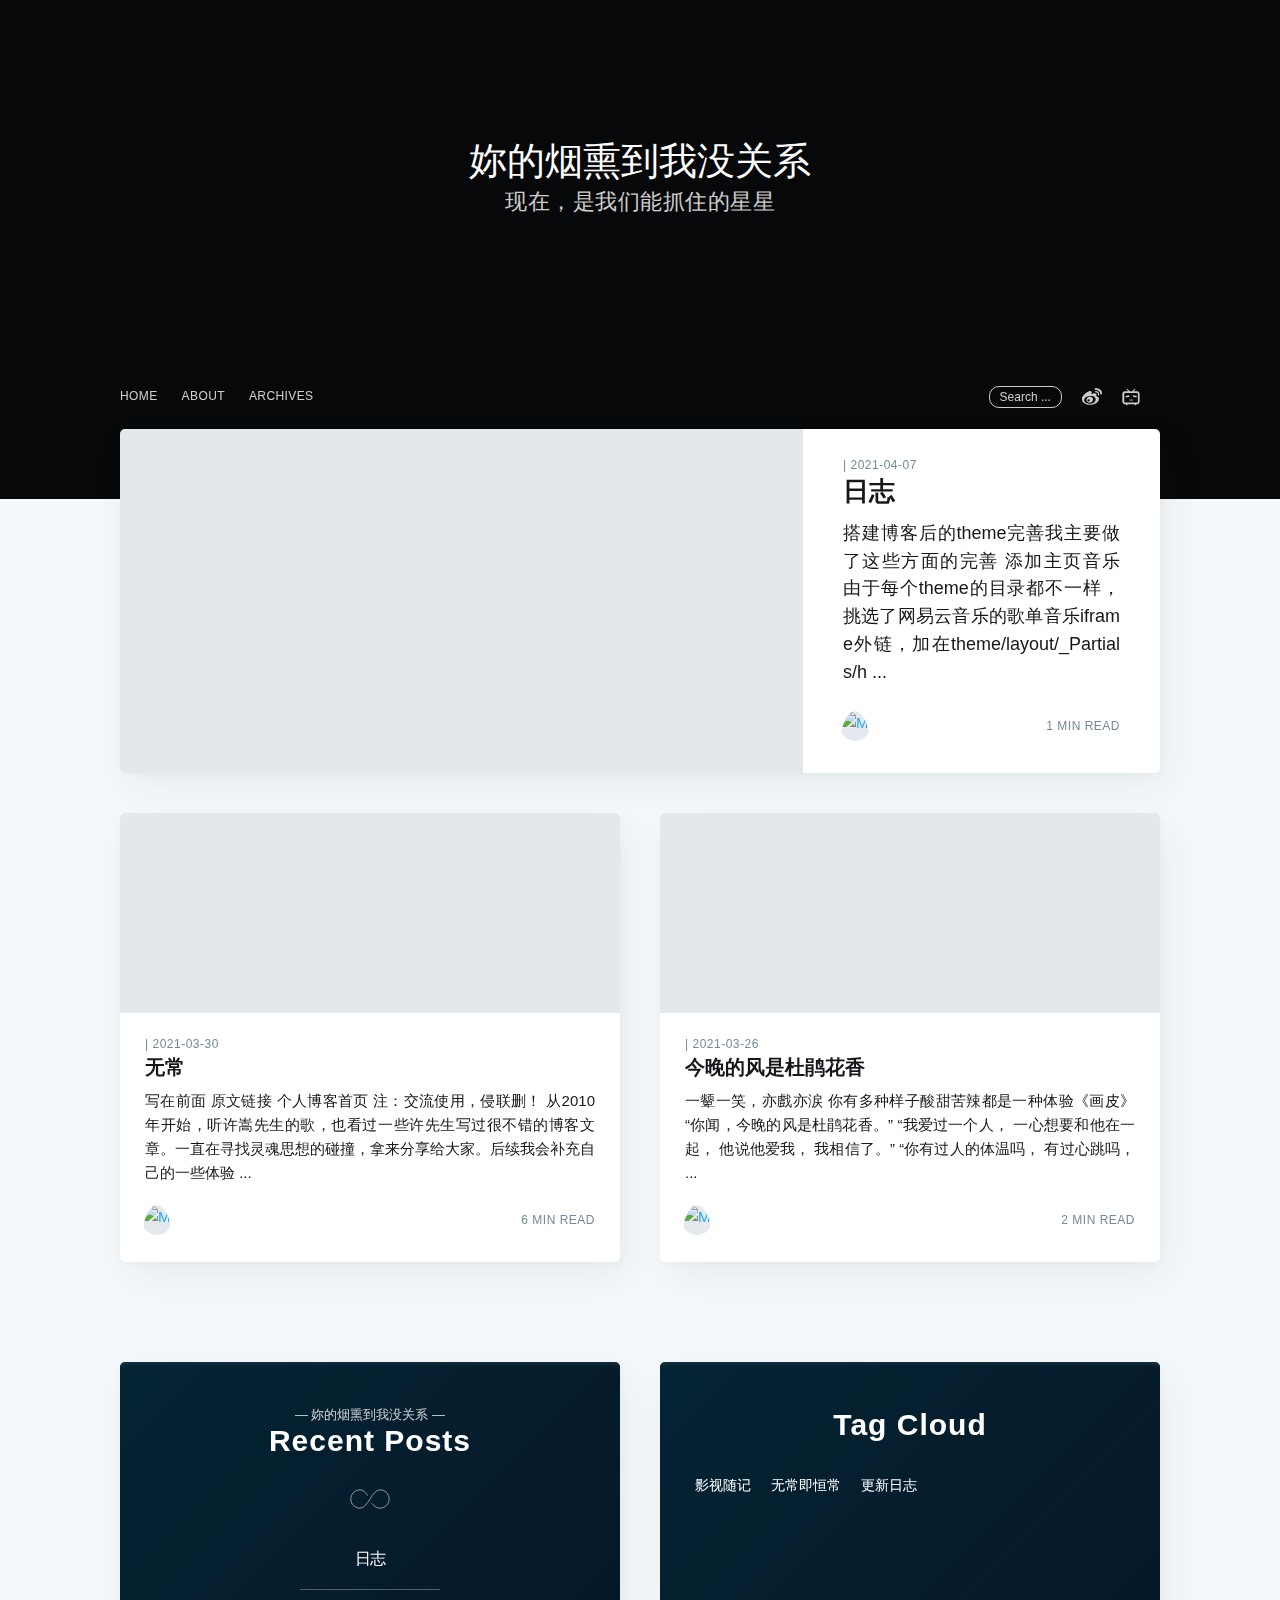
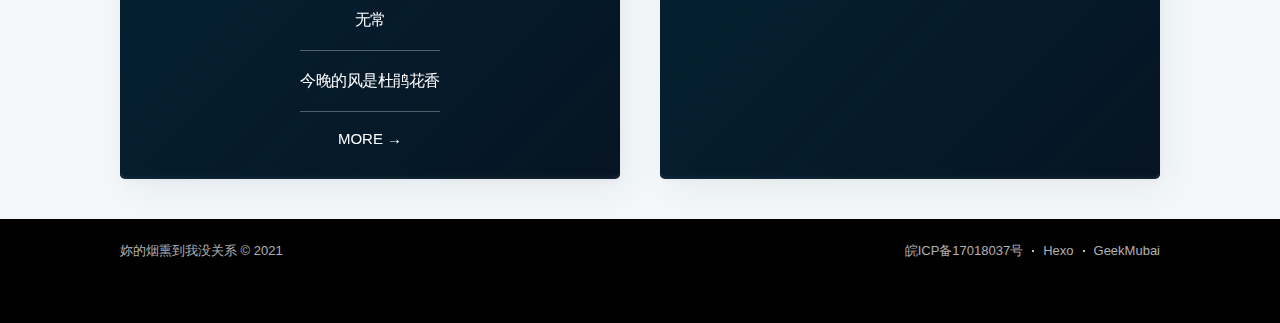
==== commit 8384fd15: "Site updated: 2021-04-07 12:41:23" ====
--- a/index.html
+++ b/index.html
@@ -154,9 +154,11 @@
 								
 								
                                                                                                                                 
-								搭建博客后的theme完善我主要做了这些方面的完善：
-* 添加主页音乐
-由于每个theme的目录都不一样，挑选了网易云音乐的歌单音乐iframe外链，加在theme/layout/_Partials/
+								搭建博客后的theme完善我主要做了这些方面的完善
+
+
+添加主页音乐
+由于每个theme的目录都不一样，挑选了网易云音乐的歌单音乐iframe外链，加在theme/layout/_Partials/h
 								...
 							</p>
 						</section>
@@ -167,7 +169,7 @@
 								<div class="author-name-tooltip">Meyco</div>
 								
 								<a href="/about" class="static-avatar">
-									<img class="author-profile-image" src="http://i1.fuimg.com/715717/878c0550b2270ddd.jpg" alt="Meyco">
+									<img class="author-profile-image" src="http://i2.tiimg.com/715717/878c0550b2270ddd.jpg" alt="Meyco">
 								</a>
 								
 							</div>
@@ -221,7 +223,7 @@
 								<div class="author-name-tooltip">Meyco</div>
 								
 								<a href="/about" class="static-avatar">
-									<img class="author-profile-image" src="http://i1.fuimg.com/715717/878c0550b2270ddd.jpg" alt="Meyco">
+									<img class="author-profile-image" src="http://i2.tiimg.com/715717/878c0550b2270ddd.jpg" alt="Meyco">
 								</a>
 								
 							</div>
@@ -279,7 +281,7 @@
 								<div class="author-name-tooltip">Meyco</div>
 								
 								<a href="/about" class="static-avatar">
-									<img class="author-profile-image" src="http://i1.fuimg.com/715717/878c0550b2270ddd.jpg" alt="Meyco">
+									<img class="author-profile-image" src="http://i2.tiimg.com/715717/878c0550b2270ddd.jpg" alt="Meyco">
 								</a>
 								
 							</div>
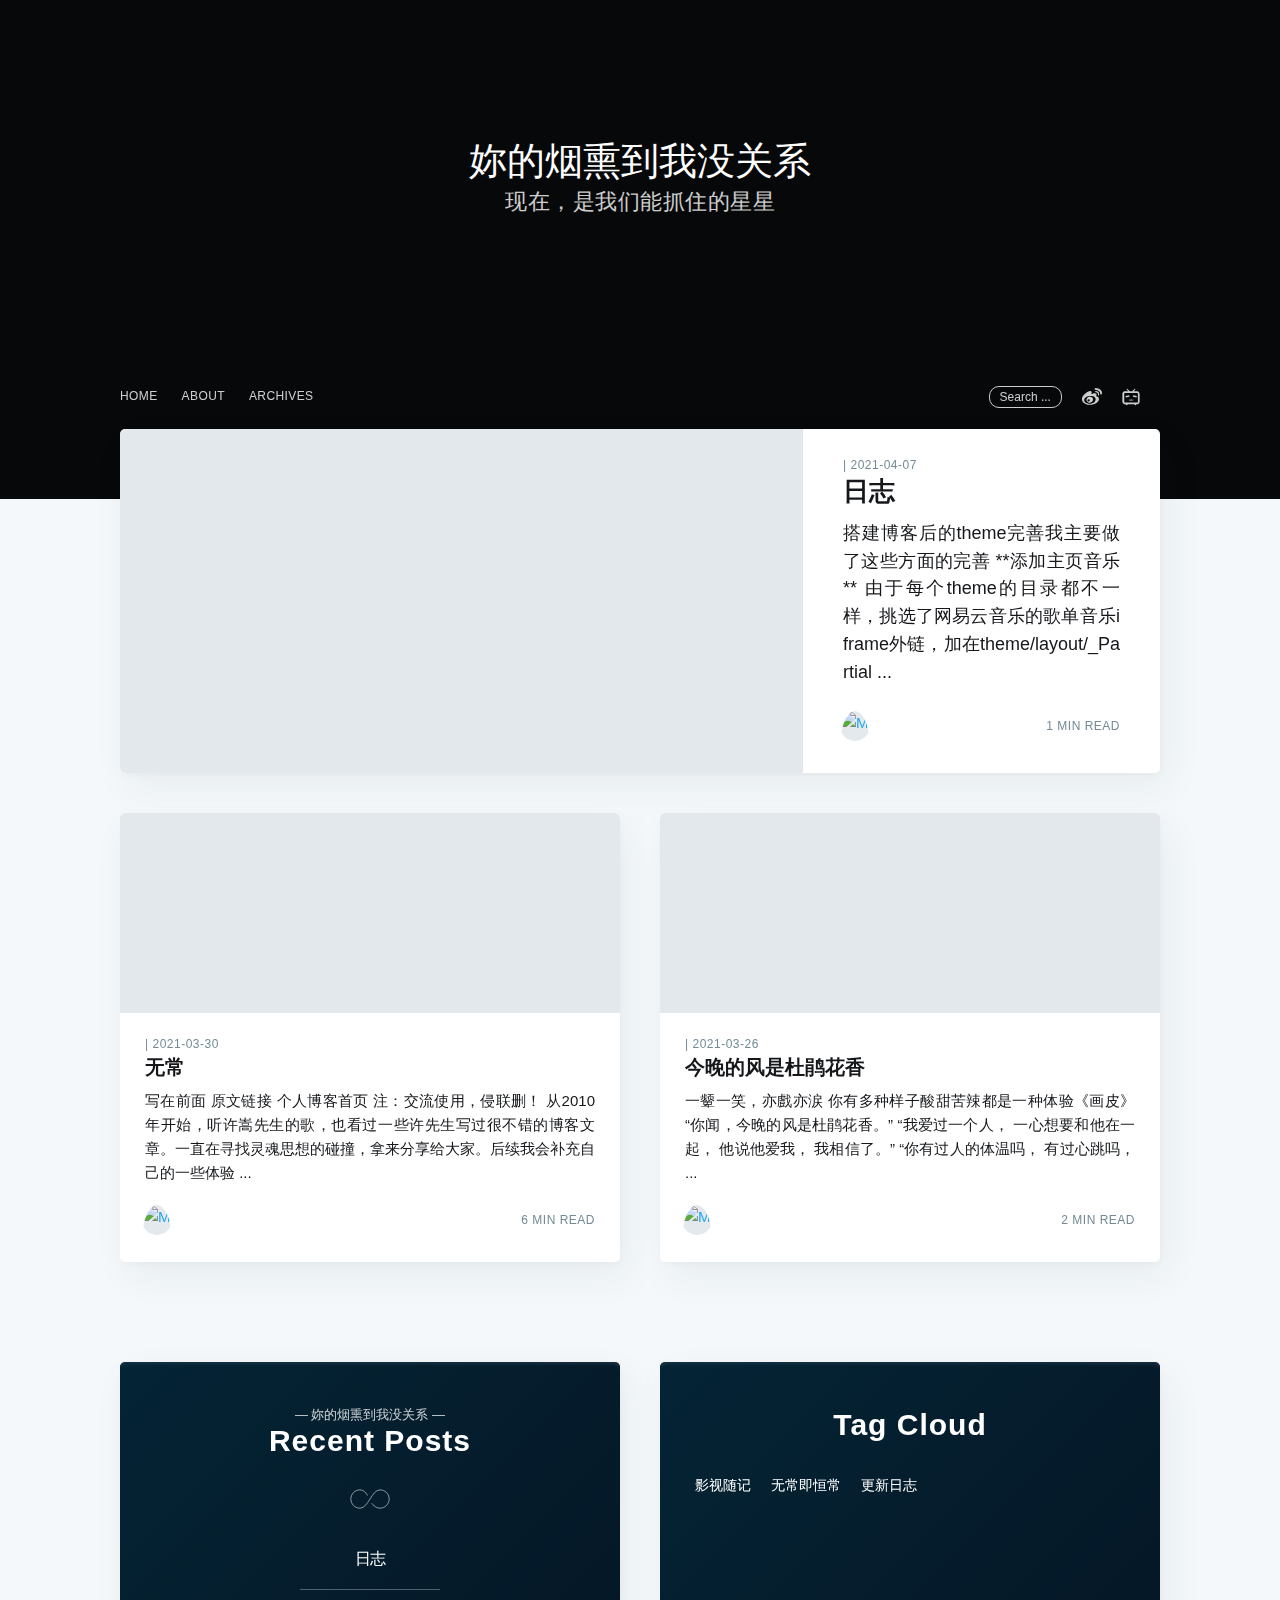
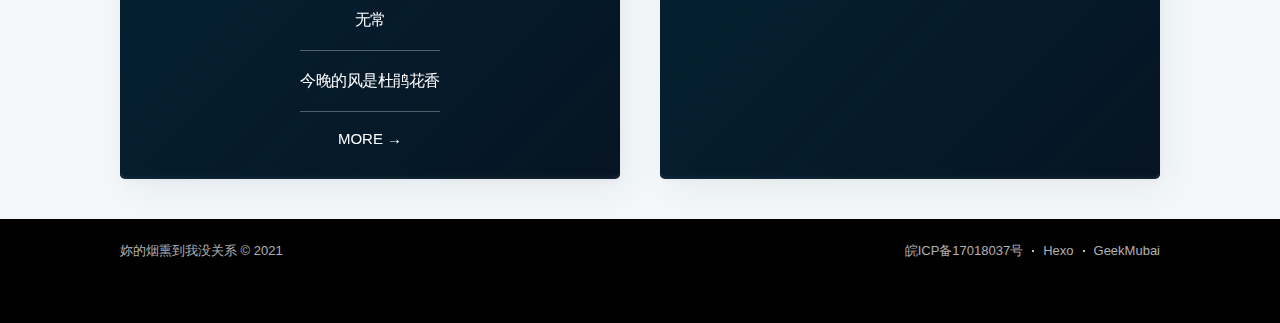
==== commit 31fb5dc9: "Site updated: 2021-04-07 12:47:07" ====
--- a/index.html
+++ b/index.html
@@ -156,9 +156,8 @@
                                                                                                                                 
 								搭建博客后的theme完善我主要做了这些方面的完善
 
-
-添加主页音乐
-由于每个theme的目录都不一样，挑选了网易云音乐的歌单音乐iframe外链，加在theme/layout/_Partials/h
+**添加主页音乐**
+由于每个theme的目录都不一样，挑选了网易云音乐的歌单音乐iframe外链，加在theme/layout/_Partial
 								...
 							</p>
 						</section>
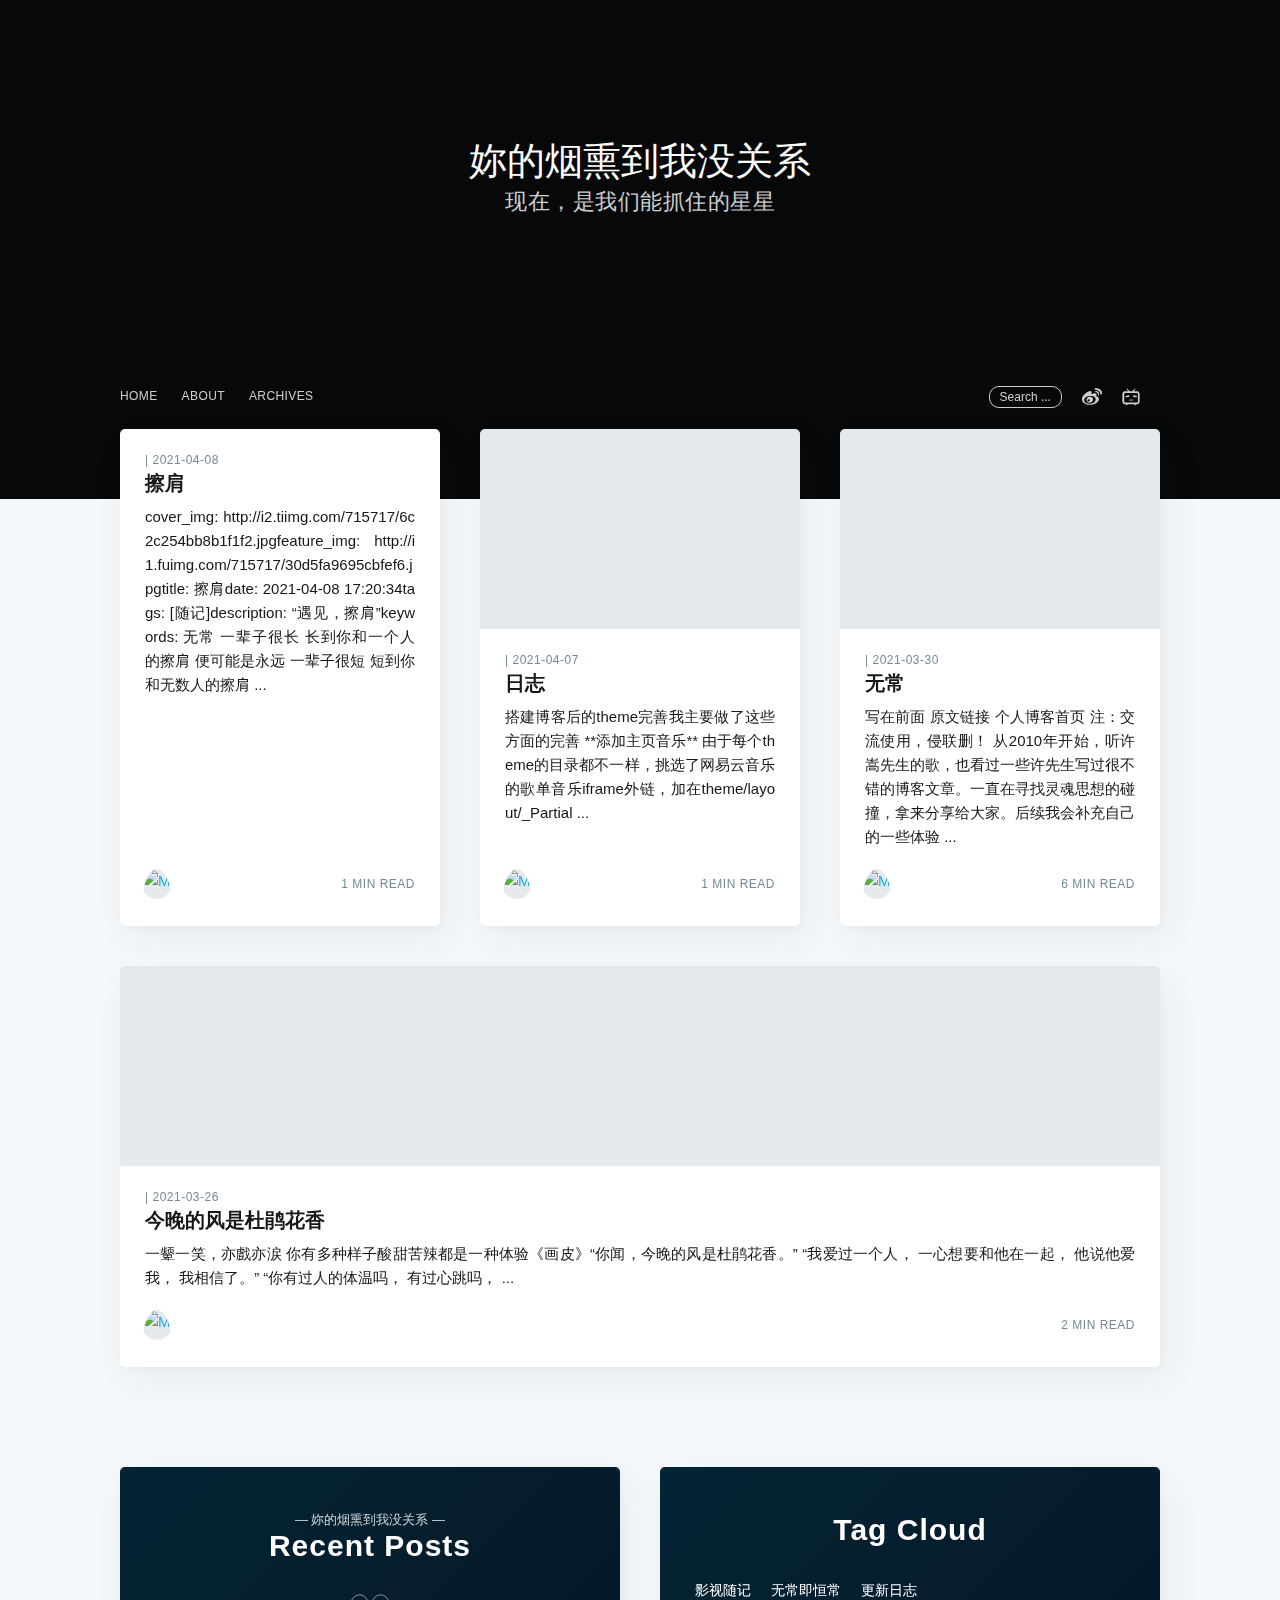
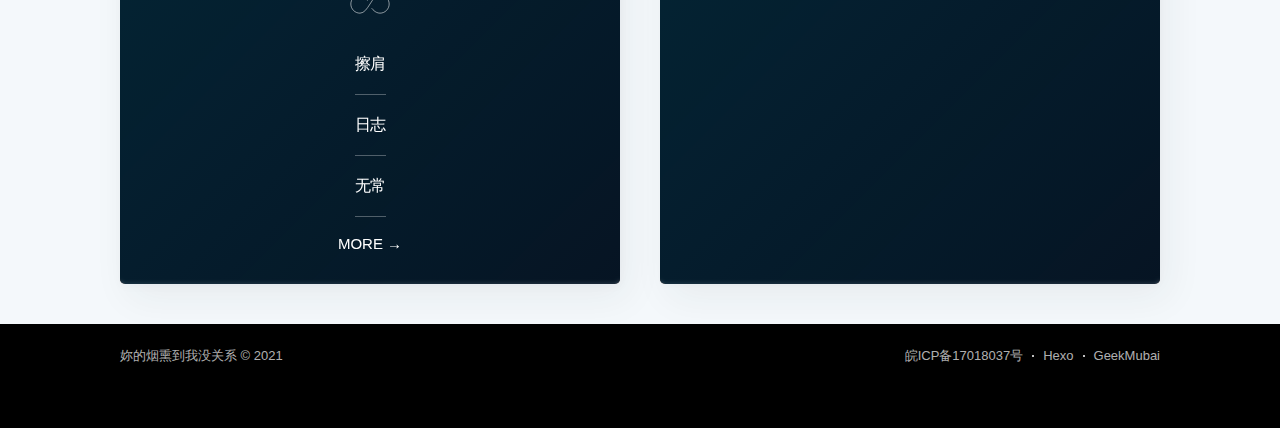
==== commit 185e7f46: "Site updated: 2021-04-08 17:35:16" ====
--- a/index.html
+++ b/index.html
@@ -45,7 +45,16 @@
 	<meta property="og:url" content="http://example.com/index.html">
 
 	
-</head>
+<script>
+  (function(i,s,o,g,r,a,m){i["DaoVoiceObject"]=r;i[r]=i[r]||function(){(i[r].q=i[r].q||[]).push(arguments)},i[r].l=1*new Date();a=s.createElement(o),m=s.getElementsByTagName(o)[0];a.async=1;a.src=g;a.charset="utf-8";m.parentNode.insertBefore(a,m)})(window,document,"script",('https:' == document.location.protocol ? 'https:' : 'http:') + "//widget.daovoice.io/widget/0f81ff2f.js","daovoice")
+  daovoice('init', {
+      app_id: "5b0b2aa1"
+    });
+  daovoice('update');
+  </script></head>
+
+  
+
 <body class="home-template">
 	<div class="site-wrapper">
 		
@@ -128,6 +137,61 @@
 <main id="site-main" class="site-main outer" role="main">
 	<div class="inner">
 		<div class="post-feed">
+			
+			<article class="post-card post  no-image ">
+				
+				<div class="post-card-content">
+					<a class="post-card-content-link" title="擦肩" href="/2021/04/08/%E6%93%A6%E8%82%A9/">
+						<header class="post-card-header">
+							<span class="post-card-tags">
+								
+								| 
+								
+								<time datetime="2021-04-08T09:27:45.000Z" itemprop="datePublished">
+									2021-04-08
+								</time>
+							</span>
+							<h2 class="post-card-title">擦肩</h2>
+						</header>
+						<section class="post-card-excerpt">
+							<p>
+								
+								
+								
+								
+								
+                                                                                                                                
+								
+cover_img: http://i2.tiimg.com/715717/6c2c254bb8b1f1f2.jpgfeature_img: http://i1.fuimg.com/715717/30d5fa9695cbfef6.jpgtitle: 擦肩date: 2021-04-08 17:20:34tags: [随记]description: “遇见，擦肩”keywords: 无常
+
+一辈子很长
+长到你和一个人的擦肩
+便可能是永远
+  
+一辈子很短
+短到你和无数人的擦肩
+								...
+							</p>
+						</section>
+					</a>
+					<footer class="post-card-meta">
+						<div class="author-list">
+							<div class="author-list-item">
+								<div class="author-name-tooltip">Meyco</div>
+								
+								<a href="/about" class="static-avatar">
+									<img class="author-profile-image" src="http://i2.tiimg.com/715717/878c0550b2270ddd.jpg" alt="Meyco">
+								</a>
+								
+							</div>
+						</div>
+						<span class="reading-time">
+							1
+							min read
+						</span>
+					</footer>
+				</div>
+			</article>
 			
 			<article class="post-card post ">
 				
@@ -332,6 +396,12 @@
       
       
       <li>
+        <a href="/2021/04/08/%E6%93%A6%E8%82%A9/">擦肩</a>
+      </li>
+      
+      
+      
+      <li>
         <a href="/2021/04/07/Blog%E6%9B%B4%E6%96%B0%E6%97%A5%E5%BF%97/">日志</a>
       </li>
       
@@ -342,10 +412,6 @@
       </li>
       
       
-      
-      <li>
-        <a href="/2021/03/26/my-first-file/">今晚的风是杜鹃花香</a>
-      </li>
       
       
     </ul>
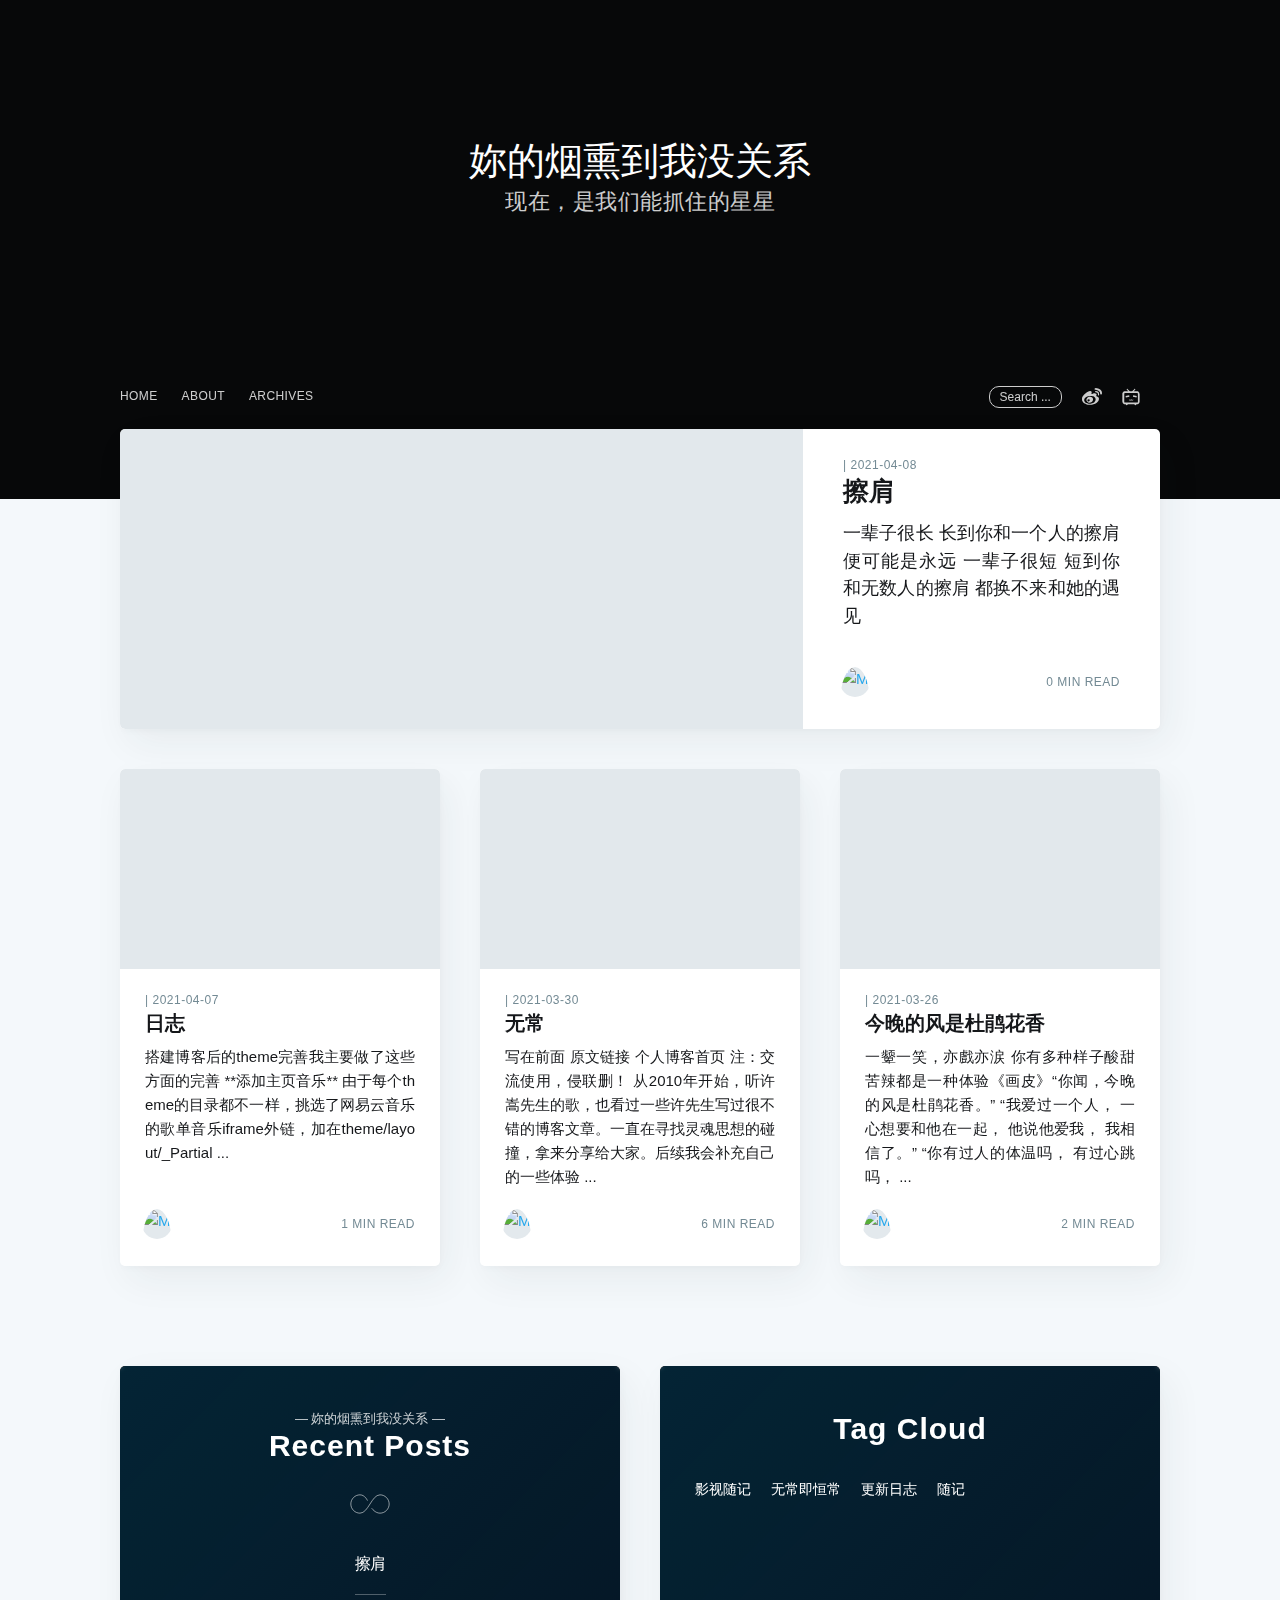
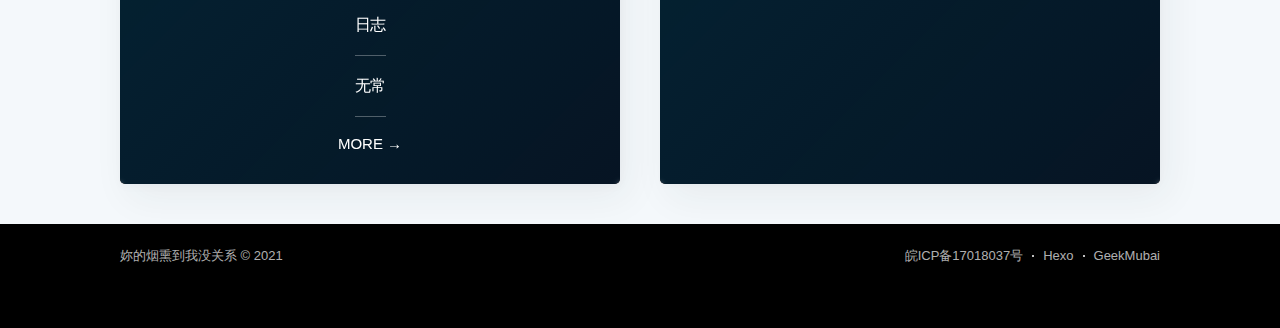
==== commit 217c5883: "Site updated: 2021-04-08 20:03:24" ====
--- a/index.html
+++ b/index.html
@@ -138,7 +138,11 @@
 	<div class="inner">
 		<div class="post-feed">
 			
-			<article class="post-card post  no-image ">
+			<article class="post-card post ">
+				
+				<a class="post-card-image-link" title="擦肩" href="/2021/04/08/%E6%93%A6%E8%82%A9/">
+					<div class="post-card-image b-lazy" data-src="http://i2.tiimg.com/715717/6c2c254bb8b1f1f2.jpg"></div>
+				</a>
 				
 				<div class="post-card-content">
 					<a class="post-card-content-link" title="擦肩" href="/2021/04/08/%E6%93%A6%E8%82%A9/">
@@ -147,7 +151,7 @@
 								
 								| 
 								
-								<time datetime="2021-04-08T09:27:45.000Z" itemprop="datePublished">
+								<time datetime="2021-04-08T09:20:34.000Z" itemprop="datePublished">
 									2021-04-08
 								</time>
 							</span>
@@ -158,19 +162,18 @@
 								
 								
 								
-								
-								
                                                                                                                                 
-								
-cover_img: http://i2.tiimg.com/715717/6c2c254bb8b1f1f2.jpgfeature_img: http://i1.fuimg.com/715717/30d5fa9695cbfef6.jpgtitle: 擦肩date: 2021-04-08 17:20:34tags: [随记]description: “遇见，擦肩”keywords: 无常
-
-一辈子很长
+								一辈子很长
 长到你和一个人的擦肩
 便可能是永远
   
 一辈子很短
 短到你和无数人的擦肩
-								...
+都换不来和她的遇见
+
+
+
+								
 							</p>
 						</section>
 					</a>
@@ -186,7 +189,7 @@
 							</div>
 						</div>
 						<span class="reading-time">
-							1
+							0
 							min read
 						</span>
 					</footer>
@@ -435,7 +438,7 @@
 		<h3 class="read-next-card-header-title">Tag Cloud</h3>
 	</header>
 	<div class="read-next-card-content-ext">
-		<a href="/tags/%E5%BD%B1%E8%A7%86%E9%9A%8F%E8%AE%B0/" style="font-size: 14px;">影视随记</a> <a href="/tags/%E6%97%A0%E5%B8%B8%E5%8D%B3%E6%81%92%E5%B8%B8/" style="font-size: 14px;">无常即恒常</a> <a href="/tags/%E6%9B%B4%E6%96%B0%E6%97%A5%E5%BF%97/" style="font-size: 14px;">更新日志</a>
+		<a href="/tags/%E5%BD%B1%E8%A7%86%E9%9A%8F%E8%AE%B0/" style="font-size: 14px;">影视随记</a> <a href="/tags/%E6%97%A0%E5%B8%B8%E5%8D%B3%E6%81%92%E5%B8%B8/" style="font-size: 14px;">无常即恒常</a> <a href="/tags/%E6%9B%B4%E6%96%B0%E6%97%A5%E5%BF%97/" style="font-size: 14px;">更新日志</a> <a href="/tags/%E9%9A%8F%E8%AE%B0/" style="font-size: 14px;">随记</a>
 	</div>
 </article>
 
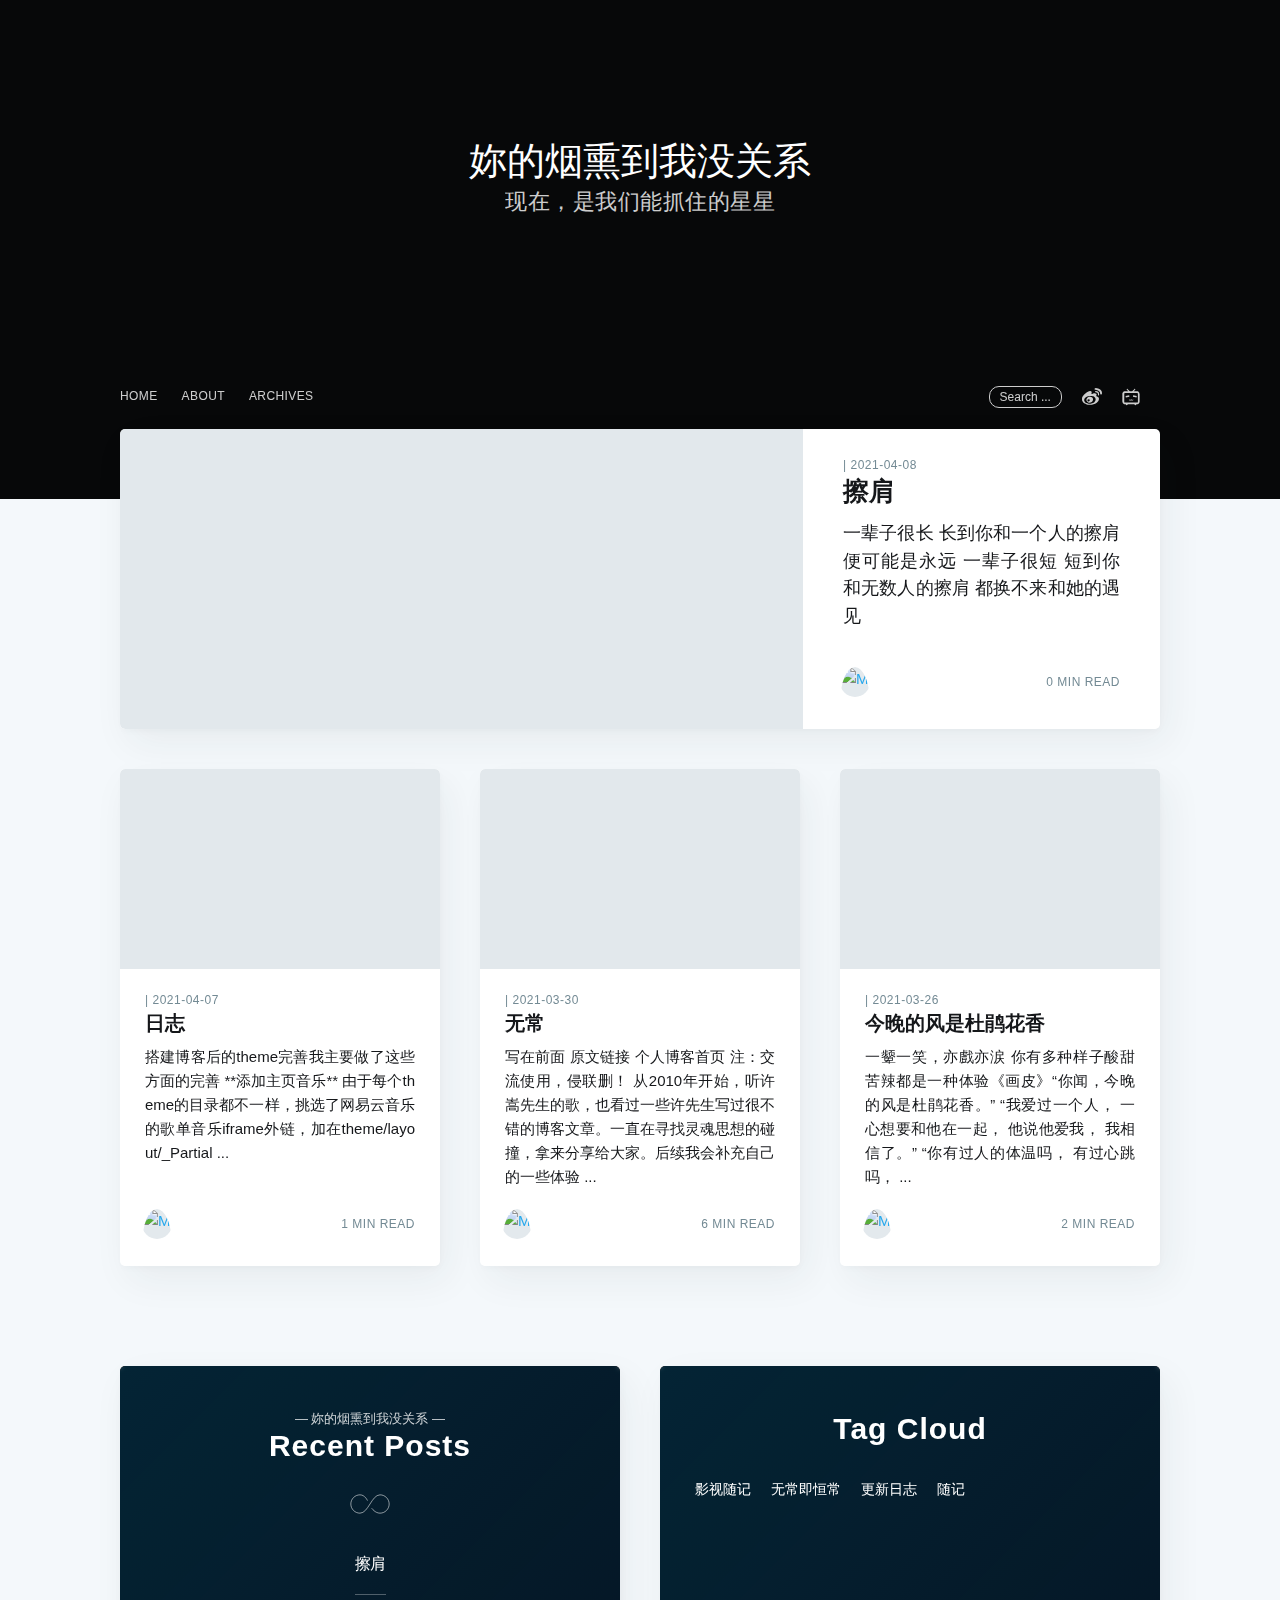
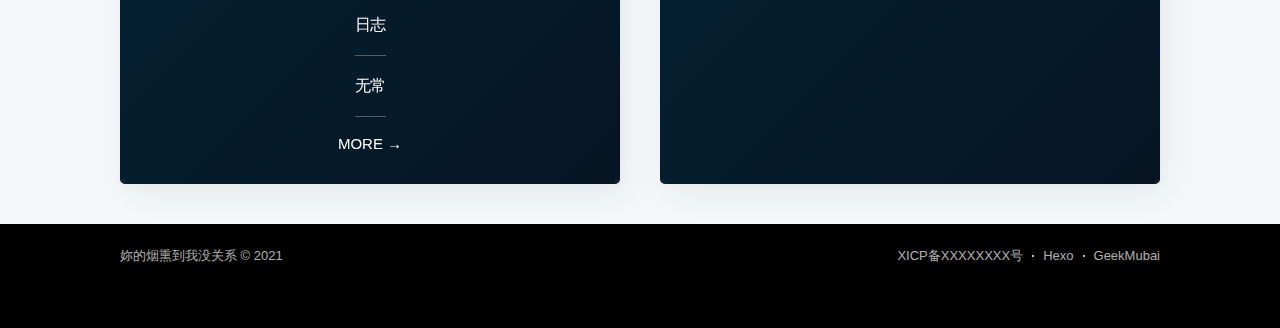
==== commit e4cba1bd: "Site updated: 2021-04-09 10:49:30" ====
--- a/index.html
+++ b/index.html
@@ -472,7 +472,7 @@
 		</section>
 		<nav class="site-footer-nav">
 			
-            <a href="http://www.miitbeian.gov.cn/" title="皖ICP备17018037号" target="_blank" rel="noopener">皖ICP备17018037号</a>
+            <a href="http://www.miitbeian.gov.cn/" title="XICP备XXXXXXXX号" target="_blank" rel="noopener">XICP备XXXXXXXX号</a>
             <a href="https://hexo.io/" title="Hexo" target="_blank" rel="noopener">Hexo</a>
             <a href="https://geekmubai.com/" title="GeekMubai" target="_blank" rel="noopener">GeekMubai</a>
         </nav>
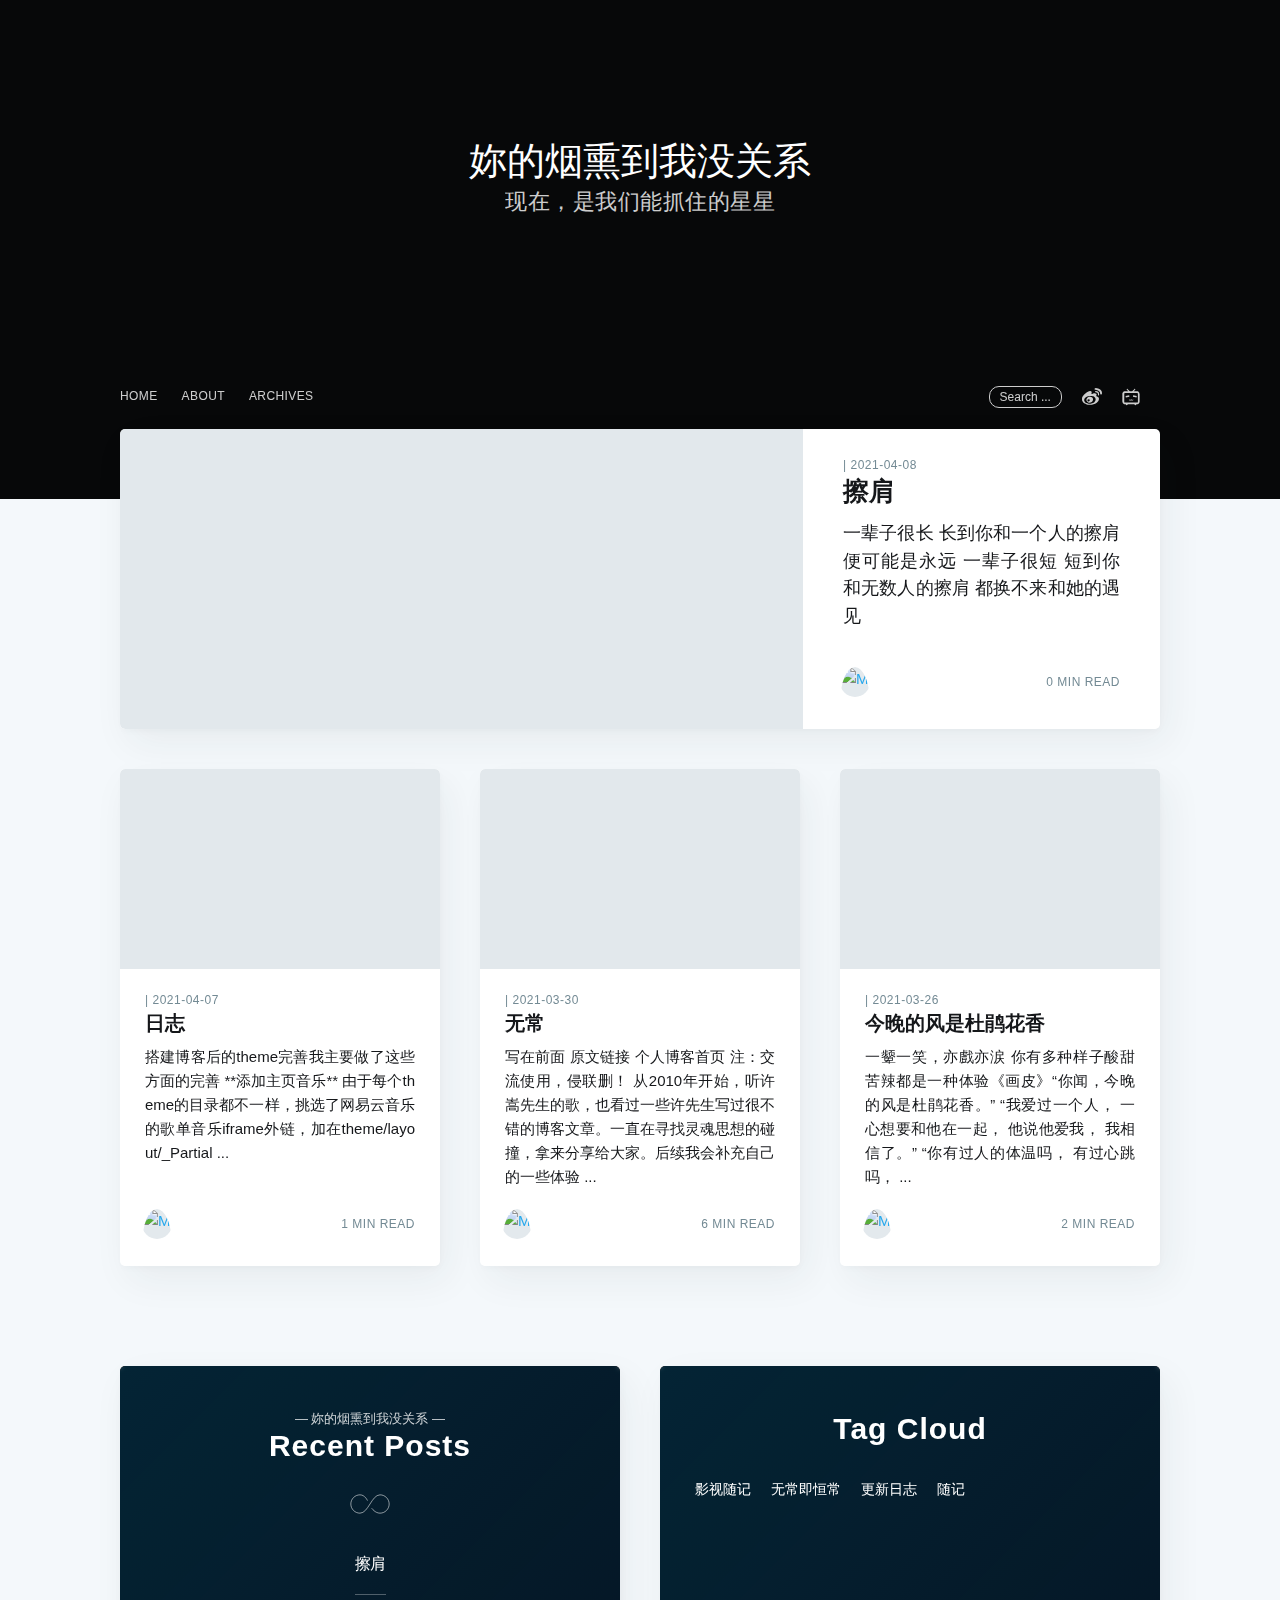
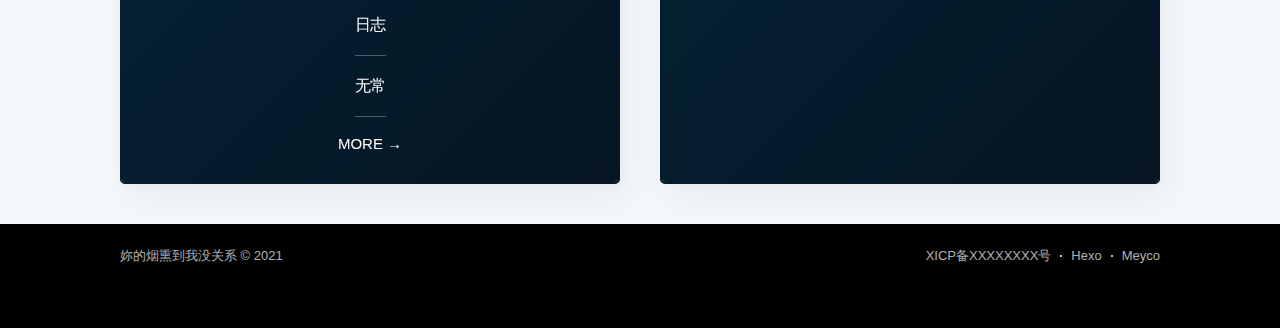
==== commit facbc40a: "Site updated: 2021-04-09 11:01:29" ====
--- a/index.html
+++ b/index.html
@@ -472,9 +472,9 @@
 		</section>
 		<nav class="site-footer-nav">
 			
-            <a href="http://www.miitbeian.gov.cn/" title="XICP备XXXXXXXX号" target="_blank" rel="noopener">XICP备XXXXXXXX号</a>
+            <a target="_blank" rel="noopener" href="http://www.miitbeian.gov.cn/" title="XICP备XXXXXXXX号" external="false">XICP备XXXXXXXX号</a>
             <a href="https://hexo.io/" title="Hexo" target="_blank" rel="noopener">Hexo</a>
-            <a href="https://geekmubai.com/" title="GeekMubai" target="_blank" rel="noopener">GeekMubai</a>
+            <a href="https://www.meyco.cc/" title="Meyco" target="_blank" rel="noopener">Meyco</a>
         </nav>
     </div>
 </footer>
